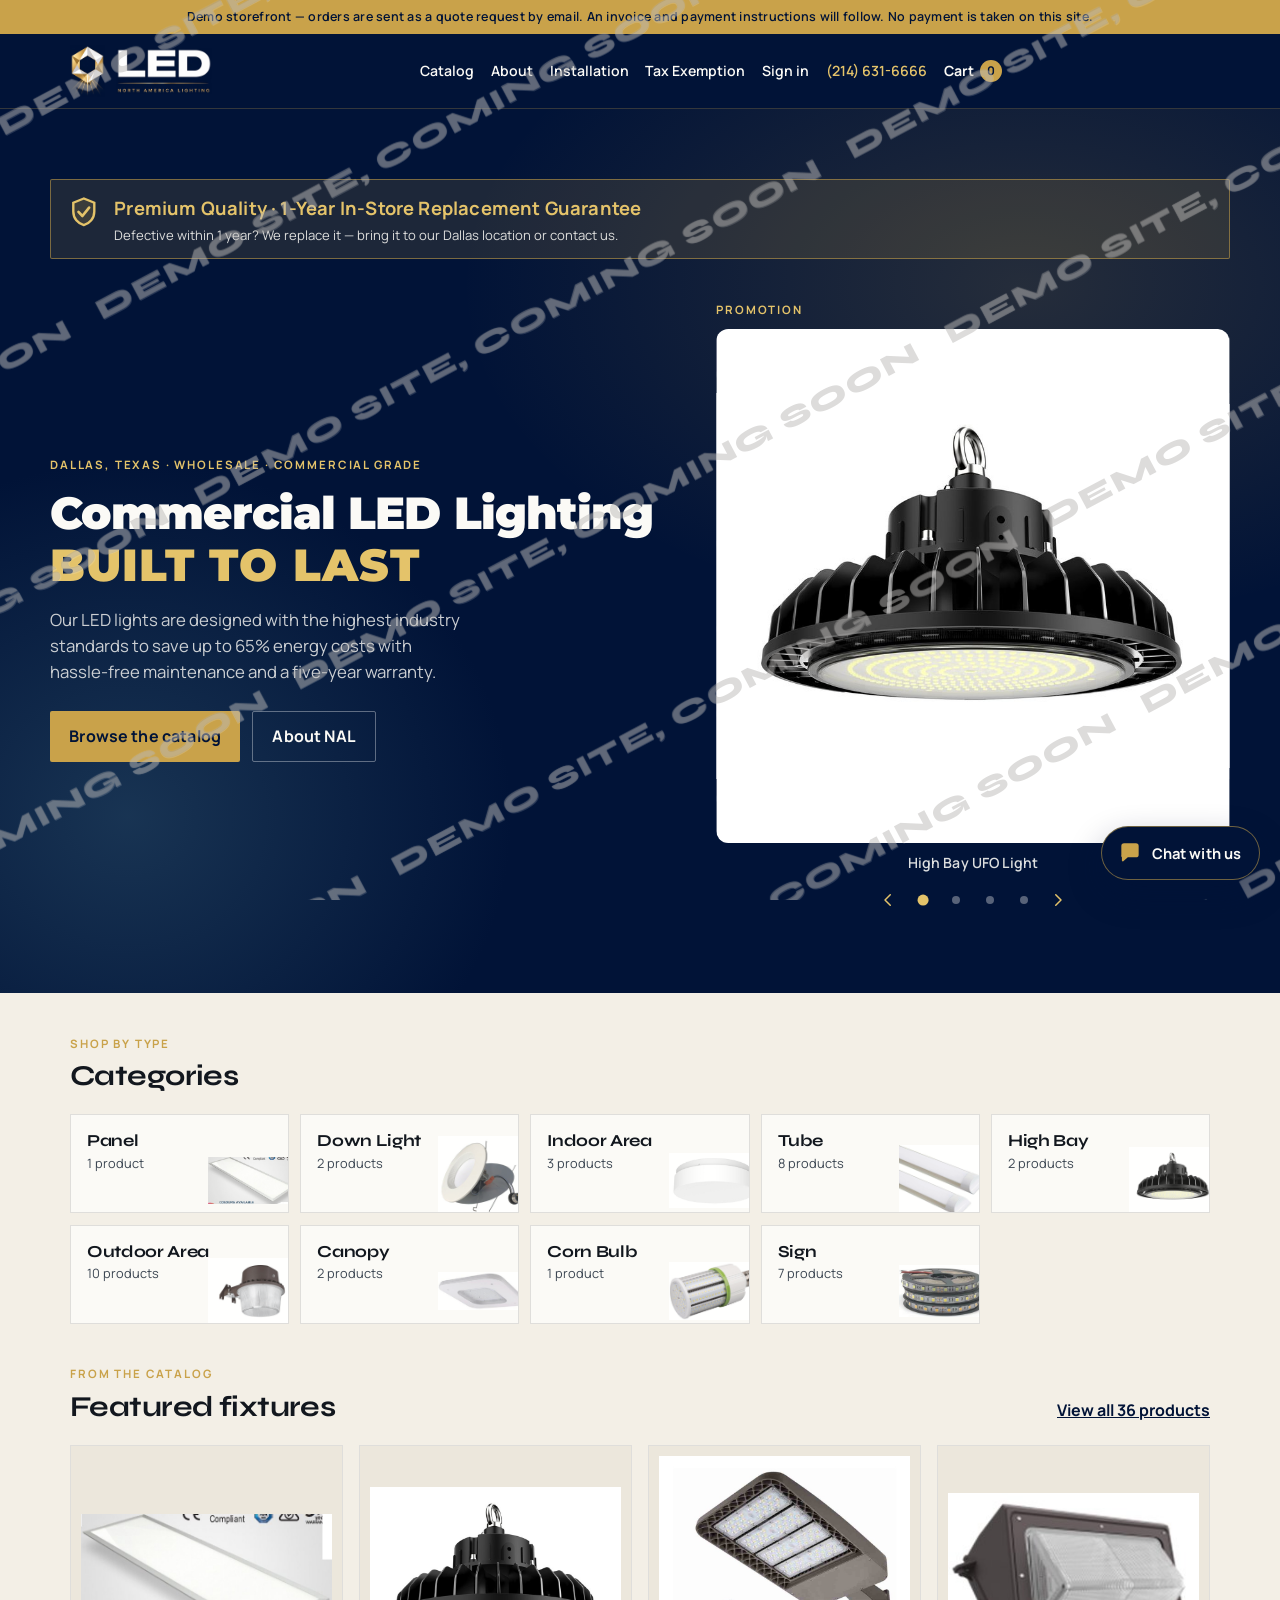
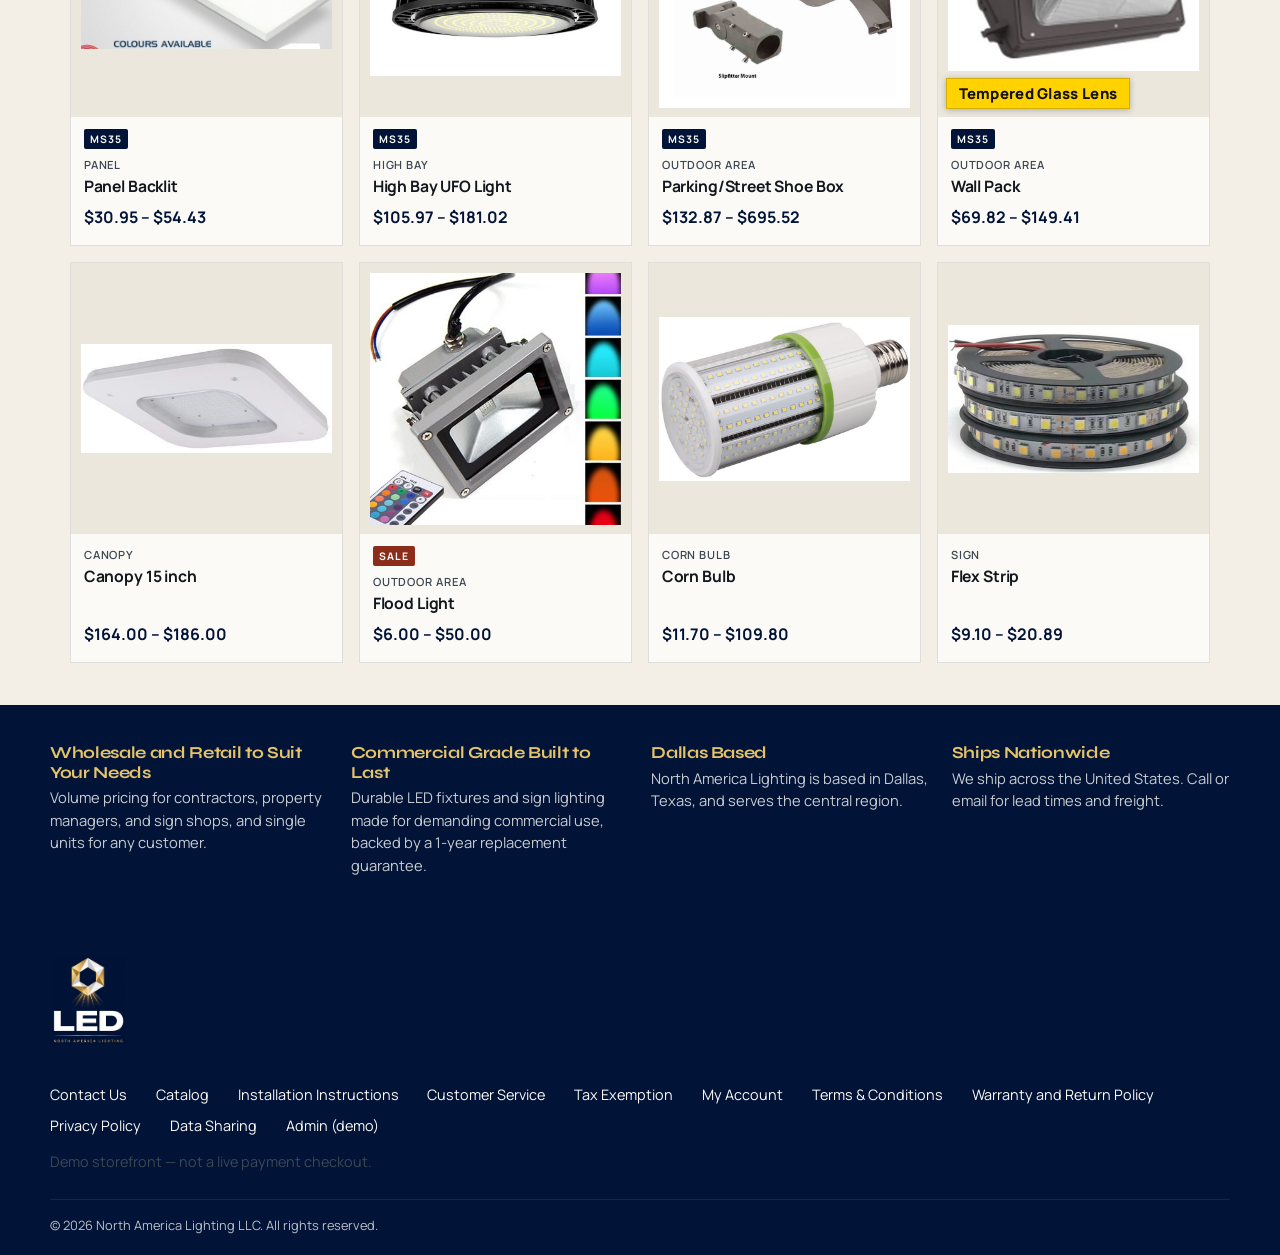
==== index.html @ 440a84c4 "Round 32: homepage copy, site title, four policy pages" ====
<!DOCTYPE html>
<html lang="en">
<head>
  <meta charset="utf-8">
  <meta name="viewport" content="width=device-width, initial-scale=1">
  <meta name="description" content="North America Lighting LLC — commercial LED lighting wholesaler in Dallas, TX. Serving the central United States, shipping nationwide.">
  <title>NAL-Commercial LED Wholesaler</title>
  <meta name="apple-mobile-web-app-title" content="NAL-Commercial LED Wholesaler">
  <link rel="preconnect" href="https://fonts.googleapis.com">
  <link rel="preconnect" href="https://fonts.gstatic.com" crossorigin>
  <link href="https://fonts.googleapis.com/css2?family=Manrope:wght@400;500;600;700&family=Syne:wght@500;600;700;800&family=Montserrat:wght@900&display=swap" rel="stylesheet">
  <link rel="stylesheet" href="styles.css">
  <link rel="stylesheet" href="chat.css">
  <link rel="icon" href="favicon.ico" sizes="any">
  <link rel="icon" type="image/png" sizes="32x32" href="brand/favicon-32.png">
  <link rel="apple-touch-icon" href="brand/apple-touch-icon.png">
</head>
<body>
  <div class="site-top">
  <div class="demo-bar">
    Demo storefront — orders are sent as a quote request by email. An invoice and payment instructions will follow. No payment is taken on this site.
  </div>

  <header class="site-header" id="site-header">
    <div class="header-inner">
      <a class="brand" href="#/" aria-label="North America Lighting home">
        <img class="brand-mark-img" src="brand/mark.png" alt="">
        <img class="brand-wordmark" src="brand/wordmark.png" alt="NA LED, North America Lighting">
      </a>

      <nav class="nav-desktop" aria-label="Primary">
        <a href="#/catalog">Catalog</a>
        <a href="#/about">About</a>
        <a href="#/installation">Installation</a>
        <a href="#/exemption">Tax Exemption</a>
        <a href="#/signin" data-auth-link>Sign in</a>
        <a href="tel:+12146316666" class="nav-phone">(214) 631-6666</a>
        <a class="cart-link" href="#/cart">
          Cart <span class="cart-count" data-cart-count>0</span>
        </a>
      </nav>

      <div class="nav-mobile-actions">
        <a class="cart-link" href="#/cart" aria-label="Cart">
          Cart <span class="cart-count" data-cart-count>0</span>
        </a>
        <div class="menu-wrap" id="menu-wrap">
          <button type="button" class="menu-toggle" id="menu-toggle" aria-expanded="false" aria-controls="mobile-menu" aria-label="Menu">
            <svg class="hamburger" viewBox="0 0 24 24" width="22" height="22" aria-hidden="true" focusable="false">
              <path d="M4 7h16M4 12h16M4 17h16" fill="none" stroke="currentColor" stroke-width="2" stroke-linecap="round"/>
            </svg>
          </button>
          <div class="mobile-menu" id="mobile-menu" hidden>
            <a href="#/catalog">Catalog</a>
            <a href="#/installation">Installation</a>
            <a href="#/exemption">Tax Exemption</a>
            <a href="#/about">About</a>
            <a href="#/signin" data-auth-link>Sign in</a>
          </div>
        </div>
      </div>
    </div>
  </header>
  </div>

  <main id="app">
    <div class="page-loading">Loading catalog…</div>
  </main>

  <footer class="site-footer">
    <div class="footer-inner">
      <div>
        <div class="footer-brand">
          <a href="#/">
            <img class="footer-logo" src="brand/logo.jpg" alt="NA LED — North America Lighting">
          </a>
        </div>
      </div>
      <div class="footer-site">
        <p class="footer-links-list">
          <a href="#/contact">Contact Us</a><br>
          <a href="#/catalog">Catalog</a><br>
          <a href="#/installation">Installation Instructions</a><br>
          <a href="#/support" data-support-link>Customer Service</a><br>
          <a href="#/exemption">Tax Exemption</a><br>
          <a href="#/account">My Account</a><br>
          <a href="#/terms">Terms &amp; Conditions</a><br>
          <a href="#/warranty-returns">Warranty and Return Policy</a><br>
          <a href="#/privacy">Privacy Policy</a><br>
          <a href="#/data-sharing">Data Sharing</a><br>
          <a href="#/admin">Admin (demo)</a><br>
          <span class="muted">Demo storefront — not a live payment checkout.</span>
        </p>
      </div>
    </div>
    <div class="footer-bottom">© 2026 North America Lighting LLC. All rights reserved.</div>
  </footer>

  <div class="demo-watermark" aria-hidden="true">
    <div class="demo-watermark-inner"></div>
  </div>

  <noscript>
    <p class="noscript">This catalog needs JavaScript to load products, the cart, and checkout.</p>
  </noscript>
  <script src="app.js" defer></script>
  <script src="chat.js" defer></script>
</body>
</html>
---- styles.css ----
:root {
  --ink: #12171e;
  --ink-soft: #3d4753;
  --paper: #f3efe6;
  --paper-2: #e7e0d2;
  --navy: #011337;
  --navy-2: #0a1e4a;
  --navy-3: #14305f;
  --gold: #c9a24a;
  --gold-2: #e4c36a;
  --white: #fbfaf6;
  --line: rgba(18, 23, 30, 0.12);
  --line-strong: rgba(18, 23, 30, 0.22);
  --sale: #8c2d1c;
  --clearance: #6b4a12;
  --ok: #1c5c40;
  --shadow: 0 18px 40px rgba(14, 28, 47, 0.12);
  --header-h: 4.35rem;
  --demo-h: 2.15rem;
  --font: "Manrope", "Segoe UI", sans-serif;
  --display: "Syne", "Manrope", sans-serif;
  --max: 1180px;
}

* { box-sizing: border-box; }
html { scroll-behavior: smooth; }
body {
  margin: 0;
  font-family: var(--font);
  color: var(--ink);
  background: var(--paper);
  line-height: 1.55;
  min-height: 100vh;
  display: flex;
  flex-direction: column;
}
img { max-width: 100%; height: auto; display: block; }
a { color: inherit; }
button, input, textarea, select { font: inherit; color: inherit; }
h1, h2, h3, h4 { font-family: var(--display); line-height: 1.15; margin: 0 0 0.5rem; letter-spacing: -0.02em; }
p { margin: 0 0 1rem; }

.site-top {
  position: sticky;
  top: 0;
  z-index: 50;
}
.demo-bar {
  background: var(--gold);
  color: var(--navy);
  text-align: center;
  font-size: 0.78rem;
  font-weight: 600;
  letter-spacing: 0.02em;
  padding: 0.45rem 1rem;
}

.site-header {
  background: var(--navy);
  color: var(--white);
  border-bottom: 1px solid rgba(201, 162, 74, 0.25);
}
.header-inner {
  max-width: var(--max);
  margin: 0 auto;
  padding: 0.7rem 1.25rem;
  display: flex;
  align-items: center;
  justify-content: space-between;
  gap: 1rem;
}
.brand {
  display: flex;
  align-items: center;
  gap: 0.7rem;
  text-decoration: none;
  min-width: 0;
}
.brand-mark-img {
  display: block;
  height: 44px;
  width: auto;
}
.brand-wordmark {
  display: block;
  height: 38px;
  width: auto;
}
.footer-logo {
  display: block;
  height: 92px;
  width: auto;
}
.nav-desktop { display: none; align-items: center; gap: 1.05rem; font-weight: 600; font-size: 0.88rem; }
.nav-desktop a { text-decoration: none; color: var(--white); }
.nav-desktop a:hover { color: var(--gold-2); }
.nav-phone { color: var(--gold-2) !important; }
.cart-link {
  display: inline-flex;
  align-items: center;
  gap: 0.4rem;
  text-decoration: none;
  font-weight: 700;
  color: var(--white);
}
.cart-count {
  background: var(--gold);
  color: var(--navy);
  border-radius: 999px;
  min-width: 1.35rem;
  height: 1.35rem;
  display: inline-flex;
  align-items: center;
  justify-content: center;
  font-size: 0.75rem;
  padding: 0 0.35rem;
}
.nav-mobile-actions { display: flex; align-items: center; gap: 0.9rem; }
.menu-wrap { position: relative; }
.menu-toggle {
  background: transparent;
  border: 1px solid rgba(255,255,255,0.25);
  color: var(--white);
  padding: 0.28rem 0.45rem;
  border-radius: 4px;
  cursor: pointer;
  display: inline-flex;
  align-items: center;
  justify-content: center;
  line-height: 0;
}
.menu-toggle[aria-expanded="true"] { border-color: var(--gold-2); color: var(--gold-2); }
.hamburger { display: block; }
.mobile-menu {
  display: none;
  position: absolute;
  top: calc(100% + 0.45rem);
  right: 0;
  min-width: 15.5rem;
  flex-direction: column;
  gap: 0;
  padding: 0.4rem 0;
  background: var(--navy-2);
  border: 1px solid rgba(201, 162, 74, 0.28);
  box-shadow: 0 16px 36px rgba(0, 0, 0, 0.35);
  z-index: 60;
}
.mobile-menu.is-open,
.mobile-menu:not([hidden]) { display: flex; }
.mobile-menu[hidden] { display: none !important; }
.mobile-menu a {
  color: var(--white);
  text-decoration: none;
  font-weight: 600;
  padding: 0.7rem 1.05rem;
}
.mobile-menu a:hover { color: var(--gold-2); background: rgba(255,255,255,0.05); }

#app { flex: 1; }
.page-loading, .page-error { padding: 4rem 1.25rem; text-align: center; color: var(--ink-soft); }

/* Hero */
.hero {
  background:
    radial-gradient(ellipse 80% 70% at 80% 20%, rgba(201, 162, 74, 0.18), transparent 55%),
    radial-gradient(ellipse 60% 80% at 10% 80%, rgba(30, 60, 90, 0.8), transparent 50%),
    var(--navy);
  color: var(--white);
  padding: 3.2rem 1.25rem 3.6rem;
}
.hero-inner {
  max-width: var(--max);
  margin: 0 auto;
  display: grid;
  gap: 2.4rem;
}
.hero-kicker {
  color: var(--gold-2);
  font-size: 0.72rem;
  font-weight: 700;
  letter-spacing: 0.16em;
  text-transform: uppercase;
  margin-bottom: 0.9rem;
}
.hero h1 {
  font-family: "Montserrat", var(--font);
  font-size: clamp(1.5rem, 6.5vw, 1.95rem);
  font-weight: 900;
  margin-bottom: 1rem;
}
.hero-emphasis {
  display: block;
  color: var(--gold-2);
  font-weight: 900;
  letter-spacing: 0.02em;
}
@media (min-width: 720px) {
  .hero h1 {
    font-size: clamp(1.5rem, 3.5vw, 2.9rem);
  }
}
.hero-lead {
  font-size: 1.05rem;
  color: rgba(251, 250, 246, 0.8);
  max-width: 42ch;
}
.hero-actions { display: flex; flex-wrap: wrap; gap: 0.75rem; margin-top: 1.6rem; }
.hero-meta { margin-top: 1.4rem; font-size: 0.92rem; color: rgba(251, 250, 246, 0.7); }
.hero-meta a { color: var(--gold-2); text-decoration: none; }

/* Homepage Promotion carousel — no visible frame, no dark header bar */
.promo-carousel {
  display: flex;
  flex-direction: column;
  gap: 0.65rem;
  min-width: 0;
}
.promo-kicker {
  color: var(--gold-2);
  font-size: 0.72rem;
  font-weight: 700;
  letter-spacing: 0.16em;
  text-transform: uppercase;
}
.promo-viewport {
  overflow: hidden;
  width: 100%;
  position: relative;
  touch-action: pan-y;
}
.promo-track {
  display: flex;
  width: 100%;
  transition: transform 0.5s cubic-bezier(0.22, 1, 0.36, 1);
  will-change: transform;
}
.promo-slide {
  flex: 0 0 100%;
  width: 100%;
  min-width: 0;
  text-decoration: none;
  color: inherit;
  display: flex;
  flex-direction: column;
  align-items: center;
  gap: 0.55rem;
  cursor: pointer;
}
.promo-slide:focus { outline: none; }
.promo-slide:focus-visible .promo-frame {
  box-shadow: 0 0 0 2px var(--gold-2);
}
.promo-frame {
  position: relative;
  width: 100%;
  aspect-ratio: 1;
  background: #fff;
  border: 0;
  border-radius: 12px;
  overflow: hidden;
  display: flex;
  align-items: center;
  justify-content: center;
}
.promo-frame img {
  width: 100%;
  height: 100%;
  object-fit: contain;
  background: #fff;
  display: block;
}
.promo-caption {
  margin: 0;
  font-size: 0.88rem;
  font-weight: 600;
  letter-spacing: 0.01em;
  color: rgba(251, 250, 246, 0.88);
  text-align: center;
}
.promo-controls {
  display: flex;
  align-items: center;
  justify-content: center;
  gap: 0.15rem;
}
.promo-dots {
  display: flex;
  align-items: center;
  justify-content: center;
  gap: 0.1rem;
}
.promo-dot,
.promo-nav {
  appearance: none;
  -webkit-appearance: none;
  border: 0;
  background: transparent;
  color: rgba(251, 250, 246, 0.7);
  padding: 0;
  margin: 0;
  cursor: pointer;
  display: inline-flex;
  align-items: center;
  justify-content: center;
}
.promo-dot {
  width: 2rem;
  height: 2rem;
  position: relative;
}
.promo-dot::after {
  content: "";
  position: absolute;
  top: 50%;
  left: 50%;
  width: 0.5rem;
  height: 0.5rem;
  border-radius: 50%;
  transform: translate(-50%, -50%);
  background: rgba(251, 250, 246, 0.35);
}
.promo-dot.is-active::after {
  background: var(--gold-2);
  width: 0.68rem;
  height: 0.68rem;
}
.promo-dot:focus,
.promo-nav:focus { outline: none; }
.promo-dot:focus-visible::after,
.promo-nav:focus-visible {
  box-shadow: 0 0 0 2px var(--gold-2);
  border-radius: 50%;
}
.promo-nav {
  width: 2rem;
  height: 2rem;
  color: var(--gold-2);
  border-radius: 50%;
}
.promo-nav:hover { color: var(--white); }
.promo-frame .lens-badge {
  left: 0.7rem;
  bottom: 0.7rem;
  font-size: 0.93rem;
  padding: 0.32rem 0.7rem 0.34rem;
}
@media (prefers-reduced-motion: reduce) {
  .promo-track { transition: none; }
}
.lens-badge {
  position: absolute;
  left: 0.5rem;
  bottom: 0.5rem;
  z-index: 2;
  max-width: calc(100% - 0.8rem);
  padding: 0.34rem 0.72rem 0.36rem;
  background: #ffd200;
  color: #111;
  border: 1px solid rgba(17, 17, 17, 0.18);
  font-family: var(--font);
  font-size: 0.93rem;
  font-weight: 800;
  letter-spacing: 0.02em;
  line-height: 1.2;
  white-space: nowrap;
  pointer-events: none;
  box-shadow: 0 1px 6px rgba(1, 19, 55, 0.28);
}
.product-card .thumb { position: relative; }
.gallery { position: relative; }
.product-features {
  margin: 1.25rem 0 0;
  padding-top: 1.1rem;
  border-top: 1px solid var(--line);
}
.product-features h2 {
  font-family: var(--font);
  font-size: 0.75rem;
  font-weight: 700;
  letter-spacing: 0.1em;
  text-transform: uppercase;
  color: var(--navy);
  margin: 0 0 0.55rem;
}
.product-features ul {
  margin: 0;
  padding: 0 0 0 1.1rem;
}
.product-features li {
  color: var(--ink-soft);
  font-size: 0.92rem;
  line-height: 1.5;
  margin: 0 0 0.45rem;
}
.product-features li:last-child { margin-bottom: 0; }
@media (max-width: 420px) {
  .lens-badge,
  .promo-frame .lens-badge {
    font-size: 0.74rem;
    letter-spacing: 0.01em;
    left: 0.28rem;
    bottom: 0.28rem;
    padding: 0.22rem 0.42rem 0.24rem;
  }
}

.btn {
  display: inline-flex;
  align-items: center;
  justify-content: center;
  gap: 0.4rem;
  border: none;
  cursor: pointer;
  text-decoration: none;
  font-weight: 700;
  padding: 0.75rem 1.2rem;
  border-radius: 2px;
  letter-spacing: 0.01em;
}
.btn-gold { background: var(--gold); color: var(--navy); }
.btn-gold:hover { background: var(--gold-2); }
.btn-ghost {
  background: transparent;
  color: var(--white);
  border: 1px solid rgba(255,255,255,0.35);
}
.btn-ghost:hover { border-color: var(--gold-2); color: var(--gold-2); }
.btn-navy { background: var(--navy); color: var(--white); }
.btn-navy:hover { background: var(--navy-2); }
.btn-outline {
  background: transparent;
  border: 1px solid var(--line-strong);
  color: var(--ink);
}
.btn-outline:hover { border-color: var(--navy); }
.btn-block { width: 100%; }
.btn:disabled { opacity: 0.5; cursor: not-allowed; }

.wrap { max-width: var(--max); margin: 0 auto; padding: 2.6rem 1.25rem; }
.section-kicker {
  color: var(--gold);
  font-size: 0.72rem;
  font-weight: 700;
  letter-spacing: 0.16em;
  text-transform: uppercase;
  margin-bottom: 0.4rem;
}
.section-head { display: flex; justify-content: space-between; align-items: end; gap: 1rem; margin-bottom: 1.4rem; flex-wrap: wrap; }
.section-head h2 { font-size: 1.8rem; margin: 0; }
.section-head a { font-weight: 700; color: var(--navy); }

/* Categories */
.cat-grid {
  display: grid;
  grid-template-columns: repeat(2, 1fr);
  gap: 0.7rem;
}
.cat-card {
  display: block;
  text-decoration: none;
  background: var(--white);
  border: 1px solid var(--line);
  padding: 1rem 1rem 1.05rem;
  min-height: 6.2rem;
  position: relative;
  overflow: hidden;
  transition: transform 0.15s ease, border-color 0.15s ease;
}
.cat-card:hover { transform: translateY(-2px); border-color: var(--gold); }
.cat-card h3 { font-size: 1.05rem; margin: 0 0 0.2rem; }
.cat-card .count { font-size: 0.8rem; color: var(--ink-soft); }
.cat-card img {
  position: absolute;
  right: -8px;
  bottom: -12px;
  width: 88px;
  height: 88px;
  object-fit: contain;
  opacity: 0.9;
  pointer-events: none;
}

/* Product grid */
.product-grid {
  display: grid;
  grid-template-columns: repeat(2, 1fr);
  gap: 0.8rem;
}
.product-card {
  display: flex;
  flex-direction: column;
  text-decoration: none;
  background: var(--white);
  border: 1px solid var(--line);
  transition: border-color 0.15s ease, transform 0.15s ease;
}
.product-card:hover { border-color: var(--gold); transform: translateY(-2px); }
.product-card .thumb {
  aspect-ratio: 1;
  background: #ece7dc;
  display: flex;
  align-items: center;
  justify-content: center;
  overflow: hidden;
}
.product-card .thumb img { width: 100%; height: 100%; object-fit: contain; padding: 0.6rem; }
.product-card .body { padding: 0.75rem 0.8rem 0.95rem; display: flex; flex-direction: column; gap: 0.2rem; flex: 1; }
.product-card .cat { font-size: 0.7rem; letter-spacing: 0.08em; text-transform: uppercase; color: var(--ink-soft); font-weight: 600; }
.product-card h3 { font-size: 0.98rem; margin: 0; font-family: var(--font); font-weight: 700; letter-spacing: -0.01em; }
.product-card .price { margin-top: auto; padding-top: 0.45rem; font-weight: 700; color: var(--navy); }
.product-card .price.quote { color: var(--sale); font-size: 0.88rem; }

.badge-row { display: flex; flex-wrap: wrap; gap: 0.3rem; margin-bottom: 0.25rem; }
.badge {
  font-size: 0.65rem;
  font-weight: 700;
  letter-spacing: 0.08em;
  text-transform: uppercase;
  padding: 0.12rem 0.4rem;
  border-radius: 2px;
  background: var(--paper-2);
  color: var(--ink);
}
.badge.sale { background: var(--sale); color: #fff; }
.badge.clearance { background: var(--clearance); color: #fff; }
.badge.display { background: var(--navy); color: var(--gold-2); }
.badge.ms35 { background: var(--navy); color: var(--white); }

.placeholder-art {
  width: 58%;
  height: 58%;
  color: #b7ad9a;
}

/* Catalog toolbar */
.toolbar {
  display: flex;
  flex-direction: column;
  gap: 0.8rem;
  margin-bottom: 1.4rem;
}
.search {
  display: flex;
  background: var(--white);
  border: 1px solid var(--line-strong);
  border-radius: 2px;
  overflow: hidden;
}
.search input {
  flex: 1;
  border: 0;
  padding: 0.7rem 0.85rem;
  background: transparent;
  outline: none;
}
.search button { border: 0; background: var(--navy); color: #fff; padding: 0 1rem; cursor: pointer; font-weight: 700; }
.cat-pills { display: flex; flex-wrap: wrap; gap: 0.4rem; }
.pill {
  text-decoration: none;
  border: 1px solid var(--line);
  background: var(--white);
  padding: 0.28rem 0.7rem;
  font-size: 0.82rem;
  font-weight: 600;
  border-radius: 999px;
}
.pill.active, .pill:hover { background: var(--navy); color: var(--white); border-color: var(--navy); }
.result-meta { color: var(--ink-soft); font-size: 0.9rem; margin-bottom: 1rem; }
.empty { padding: 3rem 1rem; text-align: center; background: var(--white); border: 1px dashed var(--line-strong); }

/* Product page */
.product-page { display: grid; gap: 1.6rem; }
.crumbs { font-size: 0.85rem; color: var(--ink-soft); margin-bottom: 0.4rem; }
.crumbs a { color: var(--navy); text-decoration: none; }
.gallery {
  background: var(--white);
  border: 1px solid var(--line);
  aspect-ratio: 1;
  display: flex;
  align-items: center;
  justify-content: center;
  overflow: hidden;
}
.gallery img { width: 100%; height: 100%; object-fit: contain; padding: 1rem; }
.product-info h1 { font-size: clamp(1.6rem, 3vw, 2.2rem); }
.product-desc { color: var(--ink-soft); white-space: pre-line; }
.price-lg { font-size: 1.6rem; font-weight: 800; font-family: var(--font); margin: 0.6rem 0 0.2rem; letter-spacing: -0.02em; }
.price-lg.quote { font-size: 1.2rem; color: var(--sale); }
.sku { font-size: 0.85rem; color: var(--ink-soft); margin-bottom: 1rem; }
.option-group { margin: 0 0 0.85rem; }
.option-group label.opt-label { display: block; font-size: 0.75rem; font-weight: 700; letter-spacing: 0.08em; text-transform: uppercase; margin-bottom: 0.4rem; }
.opt-values { display: flex; flex-wrap: wrap; gap: 0.4rem; }
.opt-values button {
  border: 1px solid var(--line-strong);
  background: var(--white);
  padding: 0.4rem 0.7rem;
  cursor: pointer;
  border-radius: 2px;
  font-weight: 600;
  font-size: 0.88rem;
}
.opt-values button.active { background: var(--navy); color: #fff; border-color: var(--navy); }
.opt-values button.unavailable { opacity: 0.35; text-decoration: line-through; }
.qty-row { display: flex; gap: 0.7rem; align-items: center; margin: 1rem 0; }
.qty-row input {
  width: 4.4rem;
  padding: 0.65rem 0.4rem;
  text-align: center;
  border: 1px solid var(--line-strong);
  background: var(--white);
  border-radius: 2px;
}
.unavailable-note { color: var(--sale); font-weight: 600; margin: 0.4rem 0 0.8rem; }

/* Cart / checkout */
.cart-list { display: flex; flex-direction: column; gap: 0.7rem; }
.cart-row {
  display: grid;
  grid-template-columns: 72px 1fr auto;
  gap: 0.8rem;
  background: var(--white);
  border: 1px solid var(--line);
  padding: 0.7rem;
  align-items: center;
}
.cart-row img, .cart-row .ph {
  width: 72px;
  height: 72px;
  object-fit: contain;
  background: #ece7dc;
}
.cart-row h3 { font-size: 0.95rem; font-family: var(--font); margin: 0 0 0.15rem; }
.cart-row .var, .cart-row .line-sku { font-size: 0.8rem; color: var(--ink-soft); }
.cart-row .line-price { font-weight: 700; text-align: right; }
.line-actions { display: flex; gap: 0.4rem; align-items: center; margin-top: 0.4rem; }
.line-actions input { width: 3.4rem; text-align: center; border: 1px solid var(--line); padding: 0.25rem; background: #fff; }
.line-actions button { border: 0; background: transparent; color: var(--sale); cursor: pointer; font-weight: 600; font-size: 0.8rem; }
.summary {
  background: var(--white);
  border: 1px solid var(--line);
  padding: 1.1rem 1.2rem;
  margin-top: 1rem;
}
.summary-row { display: flex; justify-content: space-between; font-weight: 700; font-size: 1.05rem; }

.checkout-grid { display: grid; gap: 1.4rem; }
.form { background: var(--white); border: 1px solid var(--line); padding: 1.2rem; display: grid; gap: 0.75rem; }
.form label { display: grid; gap: 0.28rem; font-weight: 600; font-size: 0.88rem; }
.form input, .form textarea, .form select {
  border: 1px solid var(--line-strong);
  padding: 0.65rem 0.7rem;
  background: var(--paper);
  border-radius: 2px;
}
.form textarea { min-height: 6rem; resize: vertical; }
.form .hint { font-weight: 400; color: var(--ink-soft); font-size: 0.8rem; }
.form-note { font-size: 0.88rem; color: var(--ink-soft); }

.confirm {
  background: var(--white);
  border: 1px solid var(--line);
  padding: 1.6rem;
}
.confirm .order-no { font-family: var(--display); font-size: 1.6rem; color: var(--navy); margin: 0.3rem 0 1rem; }
.confirm pre, .order-block {
  background: var(--paper);
  padding: 1rem;
  overflow: auto;
  font-size: 0.85rem;
  white-space: pre-wrap;
  border: 1px solid var(--line);
}

.order-card {
  background: var(--white);
  border: 1px solid var(--line);
  padding: 1rem 1.1rem;
  margin-bottom: 0.7rem;
}
.order-card h3 { font-family: var(--font); font-size: 1rem; margin: 0 0 0.2rem; }
.muted { color: var(--ink-soft); }

/* About / facts */
.facts {
  display: grid;
  grid-template-columns: 1fr;
  gap: 0.7rem;
  background: var(--navy);
  color: var(--white);
  padding: 2.4rem 1.25rem;
}
.facts-inner { max-width: var(--max); margin: 0 auto; display: grid; gap: 1rem; }
.fact h3 { font-size: 1.05rem; color: var(--gold-2); margin-bottom: 0.25rem; }
.fact p { margin: 0; color: rgba(251,250,246,0.8); font-size: 0.92rem; }

.about-page { max-width: 46rem; }
.about-page h1 { margin-bottom: 1rem; }

.site-footer {
  background: #011337;
  color: rgba(251,250,246,0.75);
  margin-top: auto;
  padding: 2.4rem 1.25rem 1.2rem;
  font-size: 0.9rem;
}
.footer-inner {
  max-width: var(--max);
  margin: 0 auto;
  display: grid;
  gap: 1.4rem;
}
.footer-brand { margin-bottom: 0.6rem; }
.footer-brand a { display: inline-block; }
.footer-label { color: var(--gold-2); font-size: 0.72rem; letter-spacing: 0.12em; text-transform: uppercase; font-weight: 700; margin-bottom: 0.4rem; }
.site-footer a { color: var(--white); text-decoration: none; }
.site-footer a:hover { color: var(--gold-2); }
.site-footer a.footer-contact-link {
  display: inline-block;
  color: var(--gold-2);
  text-decoration: underline;
  text-underline-offset: 0.22em;
  text-decoration-thickness: 1px;
  margin-bottom: 0;
}
.site-footer a.footer-contact-link:hover,
.site-footer a.footer-contact-link:focus-visible {
  color: var(--white);
}
.footer-bottom { max-width: var(--max); margin: 1.6rem auto 0; padding-top: 1rem; border-top: 1px solid rgba(255,255,255,0.08); font-size: 0.8rem; }

.noscript { padding: 1rem; background: #fff3c4; text-align: center; }

@media (min-width: 720px) {
  .nav-desktop { display: flex; }
  .brand-mark-img { height: 52px; }
  .brand-wordmark { height: 46px; }
  .nav-mobile-actions .cart-link, .menu-toggle, .mobile-menu, .menu-wrap { display: none !important; }
  .hero-inner { grid-template-columns: 1.1fr 0.9fr; align-items: center; }
  .cat-grid { grid-template-columns: repeat(5, 1fr); }
  .product-grid { grid-template-columns: repeat(3, 1fr); gap: 1rem; }
  .product-page { grid-template-columns: 1fr 1fr; align-items: start; }
  .checkout-grid { grid-template-columns: 1.15fr 0.85fr; align-items: start; }
  .facts-inner { grid-template-columns: repeat(4, 1fr); gap: 1.4rem; }
  .footer-inner { grid-template-columns: 1.4fr 1fr 1fr; }
  .footer-site { grid-column: 1 / -1; }
  .footer-links-list { display: flex; flex-wrap: wrap; align-items: center; gap: 0.5rem 1.8rem; margin: 0; }
  .footer-links-list br { display: none; }
  .footer-links-list .muted { flex-basis: 100%; margin-top: 0.4rem; }
  .toolbar { flex-direction: row; align-items: center; justify-content: space-between; }
  .search { min-width: 280px; }
}

@media (min-width: 1020px) {
  .product-grid { grid-template-columns: repeat(4, 1fr); }
  .hero { padding: 4.4rem 1.25rem 4.8rem; }
}

/* Demo watermark — fixed, non-interactive, all pages */
.demo-watermark {
  position: fixed;
  inset: 0;
  z-index: 9999;
  pointer-events: none;
  overflow: hidden;
  user-select: none;
}
.demo-watermark-inner {
  position: absolute;
  top: -40%;
  left: -40%;
  width: 180%;
  height: 180%;
  display: grid;
  grid-template-columns: repeat(6, 1fr);
  gap: 3.5rem 2rem;
  transform: rotate(-28deg);
  color: rgba(28, 22, 12, 0.15);
  text-shadow: 0 0 1px rgba(255, 255, 255, 0.35), 0 1px 0 rgba(255, 255, 255, 0.12);
  font-family: var(--display);
  font-weight: 800;
  font-size: clamp(1.15rem, 3.6vw, 1.85rem);
  letter-spacing: 0.06em;
  text-transform: uppercase;
  line-height: 1;
  white-space: nowrap;
}
.demo-watermark-inner span { display: block; text-align: center; }

/* Shipping calculator */
.shipping-box {
  margin-top: 1.1rem;
  padding-top: 1.1rem;
  border-top: 1px solid var(--line);
}
.shipping-box h2 { font-size: 1.15rem; margin: 0 0 0.7rem; }
.ship-option {
  display: flex;
  gap: 0.65rem;
  align-items: flex-start;
  background: var(--paper);
  border: 1px solid var(--line);
  padding: 0.75rem 0.8rem;
  margin-bottom: 0.5rem;
  cursor: pointer;
  border-radius: 2px;
}
.ship-option:has(input:checked) {
  border-color: var(--navy);
  background: #fff;
  box-shadow: inset 3px 0 0 var(--gold);
}
.ship-option input { margin-top: 0.25rem; accent-color: var(--navy); }
.ship-option .opt-title { font-weight: 700; display: block; }
.ship-option .hint, .ship-option .muted { font-weight: 400; font-size: 0.82rem; color: var(--ink-soft); display: block; margin-top: 0.15rem; }
.ship-calc { display: none; flex-wrap: wrap; gap: 0.5rem; align-items: end; margin: 0.6rem 0 0.35rem; }
.ship-calc:not([hidden]) { display: flex; }
.ship-calc[hidden] { display: none !important; }
.ship-calc label { flex: 1; min-width: 8rem; display: grid; gap: 0.25rem; font-weight: 600; font-size: 0.85rem; }
.ship-calc input {
  border: 1px solid var(--line-strong);
  padding: 0.6rem 0.7rem;
  background: var(--paper);
  border-radius: 2px;
  width: 100%;
}
.ship-result { font-size: 0.92rem; margin: 0.45rem 0 0.2rem; }
.ship-result strong { display: block; font-size: 1.05rem; margin-top: 0.15rem; }
.ship-result.error { color: var(--sale); }
.summary-row.subtle { font-weight: 600; font-size: 0.95rem; color: var(--ink-soft); margin-top: 0.35rem; }
.summary-row.total { margin-top: 0.5rem; padding-top: 0.5rem; border-top: 1px solid var(--line); font-size: 1.1rem; }
.btn-pay { margin-top: 0.55rem; background: #006aff; color: #fff; }
.btn-pay:hover { background: #0054cc; }
.checkout-error { color: var(--sale); font-weight: 600; font-size: 0.9rem; margin: 0.4rem 0 0; }


/* Guarantee banner on the homepage hero */
.guarantee-banner {
  display: flex;
  gap: 0.85rem;
  align-items: flex-start;
  grid-column: 1 / -1;
  max-width: none;
  margin: 0 0 0.25rem;
  padding: 0.85rem 1rem;
  background: rgba(201, 162, 74, 0.14);
  border: 1px solid rgba(201, 162, 74, 0.55);
  color: var(--white);
  border-radius: 2px;
}
.guarantee-banner .shield {
  flex: 0 0 auto;
  width: 2.1rem;
  height: 2.1rem;
  color: var(--gold-2);
  margin-top: 0.05rem;
}
.guarantee-banner strong {
  display: block;
  font-family: var(--font);
  font-size: clamp(0.95rem, 2.6vw, 1.15rem);
  font-weight: 700;
  letter-spacing: 0.01em;
  color: var(--gold-2);
  margin-bottom: 0.2rem;
}
.guarantee-banner p {
  margin: 0;
  font-size: 0.82rem;
  line-height: 1.4;
  color: rgba(251, 250, 246, 0.86);
}

/* Warranty speech-bubble badge */
.warranty-badge {
  position: relative;
  display: inline-block;
  background: #c41e3a;
  color: #fff;
  font-size: 0.68rem;
  font-weight: 800;
  letter-spacing: 0.02em;
  line-height: 1.15;
  padding: 0.32rem 0.5rem 0.36rem;
  border-radius: 6px 6px 6px 0;
  box-shadow: 0 2px 0 #8b1026, 0 4px 10px rgba(0,0,0,0.18);
  max-width: 7.6rem;
  text-align: center;
  z-index: 2;
}
.warranty-badge::after {
  content: "";
  position: absolute;
  left: 0;
  bottom: -7px;
  width: 0;
  height: 0;
  border-style: solid;
  border-width: 0 0 8px 8px;
  border-color: transparent transparent transparent #8b1026;
}
.product-card { position: relative; }
.product-card .warranty-badge {
  position: absolute;
  top: 0.45rem;
  right: 0.45rem;
  max-width: 5.8rem;
  font-size: 0.58rem;
  padding: 0.26rem 0.4rem 0.3rem;
}
.product-info .warranty-badge { margin: 0 0 0.65rem; max-width: 9rem; font-size: 0.78rem; }

/* Auth / tax / forms */
.account-bar { font-size: 0.88rem; }
.email-preview {
  background: #fff;
  border: 1px dashed var(--line-strong);
  padding: 1rem 1.1rem;
  margin: 1rem 0;
  font-size: 0.9rem;
}
.email-preview h3 { font-size: 1rem; margin: 0 0 0.4rem; }
.email-preview .mail-meta { color: var(--ink-soft); font-size: 0.82rem; margin-bottom: 0.7rem; }
.file-name { font-size: 0.85rem; color: var(--ink-soft); }
.tax-exempt { color: var(--ok); }
.summary-row.tax { font-weight: 600; font-size: 0.98rem; }
.resale-link { font-weight: 700; font-size: 0.88rem; display: inline-block; margin-top: 0.45rem; }
.register-box {
  border: 1px solid var(--line);
  background: var(--paper);
  padding: 0.85rem 0.9rem;
  margin-top: 0.2rem;
}
.register-box label.chk { display: flex; gap: 0.5rem; align-items: flex-start; font-weight: 600; }
.app-card {
  background: var(--white);
  border: 1px solid var(--line);
  padding: 1rem 1.1rem;
  margin-bottom: 0.8rem;
}
.status-pill {
  display: inline-block;
  font-size: 0.7rem;
  font-weight: 800;
  letter-spacing: 0.06em;
  text-transform: uppercase;
  padding: 0.15rem 0.4rem;
  border-radius: 2px;
  background: var(--paper-2);
}
.status-pill.pending { background: #f3e0b8; color: #6b4a12; }
.status-pill.approved { background: #d7efe3; color: var(--ok); }

.form label.chk, .register-box label.chk {
  display: flex;
  gap: 0.5rem;
  align-items: flex-start;
  font-weight: 600;
}
.form [hidden], label[hidden], [data-reg-pass][hidden] { display: none !important; }
.register-box .hint, label.chk .hint { display: block; font-weight: 500; color: var(--ink-soft); font-size: 0.85rem; margin-top: 0.15rem; }
.form input[type="file"] { padding: 0.45rem 0; }
.demo-callout { background: #fff6d8; border: 1px solid #e6c56a; padding: 0.7rem 0.85rem; font-size: 0.88rem; margin: 0 0 1rem; }

.email-preview pre { white-space: pre-wrap; word-break: break-word; font-size: 0.85rem; margin: 0; }

/* Out of stock (Square inventory) */
.product-card.out-of-stock .thumb { opacity: 0.72; }
.stock-flag {
  margin-top: 0.35rem;
  font-size: 0.75rem;
  font-weight: 700;
  letter-spacing: 0.04em;
  text-transform: uppercase;
  color: #8b1026;
}
.product-info .stock-flag { font-size: 0.88rem; margin: 0.45rem 0 0.15rem; }
.cart-row.out-of-stock { opacity: 0.92; }
.cart-row .stock-flag { margin-top: 0.25rem; }
.product-info form[data-add-form] button[disabled],
.btn[aria-disabled="true"] {
  opacity: 0.55;
  pointer-events: none;
  cursor: not-allowed;
}

/* Grid thumbnails: no warranty badge (shown on product detail page only) */
.product-card .warranty-badge { display: none !important; }


/* Installation instructions */
.install-page { max-width: 48rem; }
.install-page h1 {
  margin-bottom: 0.55rem;
  font-size: clamp(1.8rem, 3.5vw, 2.4rem);
}
.install-lead {
  font-size: 1.05rem;
  color: var(--ink-soft);
  margin-bottom: 1.15rem;
}
.install-safety {
  background: #fff6d8;
  border: 1px solid #e6c56a;
  border-left: 4px solid var(--gold);
  padding: 0.95rem 1.05rem;
  margin: 0 0 1.8rem;
  font-size: 0.95rem;
}
.install-safety strong { color: var(--navy); }
.install-page h2 {
  font-size: 1.35rem;
  margin: 2.1rem 0 0.7rem;
}
.install-page h2[id] {
  scroll-margin-top: calc(var(--header-h) + var(--demo-h) + 0.85rem);
}
.install-jump {
  display: flex;
  flex-wrap: wrap;
  gap: 0.45rem;
  margin: 0 0 1.35rem;
}
.install-jump a {
  text-decoration: none;
  border: 1px solid var(--line);
  background: var(--white);
  padding: 0.32rem 0.75rem;
  font-size: 0.85rem;
  font-weight: 600;
  border-radius: 999px;
  color: var(--navy);
}
.install-jump a:hover {
  background: var(--navy);
  color: var(--white);
  border-color: var(--navy);
}
.install-steps {
  margin: 0 0 1.1rem;
  padding: 0 0 0 1.25rem;
}
.install-steps li {
  margin: 0 0 0.7rem;
  padding-left: 0.2rem;
}
.install-steps li:last-child { margin-bottom: 0; }
.install-bullets {
  margin: 0 0 1rem;
  padding: 0 0 0 1.25rem;
}
.install-bullets li { margin: 0 0 0.55rem; }
.install-diagram {
  background: var(--white);
  border: 1px solid var(--line);
  padding: 0.7rem 0.55rem 0.85rem;
  margin: 1.2rem 0 0.2rem;
}
.install-diagram svg,
.install-diagram-svg { width: 100%; height: auto; display: block; }
.install-diagram figcaption {
  margin: 0.7rem 0.4rem 0;
  font-size: 0.9rem;
  color: var(--ink-soft);
}
.install-diagram p {
  margin: 0.45rem 0.4rem 0;
  font-size: 0.9rem;
  color: var(--ink-soft);
}
.install-video {
  margin: 1rem 0 0.45rem;
  background: #000;
  border: 1px solid var(--line);
}
.install-video-frame {
  position: relative;
  width: 100%;
  aspect-ratio: 16 / 9;
  overflow: hidden;
  background: #111;
}
.install-video-frame iframe {
  position: absolute;
  inset: 0;
  width: 100%;
  height: 100%;
  border: 0;
}
.install-credit {
  font-size: 0.85rem;
  color: var(--ink-soft);
  margin: 0 0 0.4rem;
}
.install-credit a {
  color: var(--navy);
  font-weight: 600;
  text-decoration: underline;
  text-underline-offset: 0.15em;
}
.install-credit a:hover { color: var(--navy-2); }
.install-actions {
  display: flex;
  flex-wrap: wrap;
  gap: 0.7rem;
  margin-top: 1.7rem;
}
.install-product-cta {
  margin-top: 1.25rem;
  padding: 0.95rem 1.05rem;
  background: var(--white);
  border: 1px solid var(--line);
  border-left: 4px solid var(--gold);
}
.install-product-cta a {
  font-weight: 700;
  color: var(--navy);
  text-decoration: none;
}
.install-product-cta a:hover { color: var(--navy-2); text-decoration: underline; }
.install-product-cta p {
  margin: 0.3rem 0 0;
  font-size: 0.9rem;
  color: var(--ink-soft);
}

/* Customer service (complaint / warranty) */
.support-page { max-width: 40rem; }
.support-intro { color: var(--ink-soft); }
.support-tabs {
  display: flex;
  gap: 0.4rem;
  margin: 1.1rem 0 1.15rem;
  flex-wrap: wrap;
}
.support-tabs button {
  border: 1px solid var(--line-strong);
  background: var(--white);
  color: var(--navy);
  padding: 0.55rem 0.95rem;
  font-weight: 700;
  cursor: pointer;
  border-radius: 2px;
}
.support-tabs button[aria-selected="true"],
.support-tabs button.active {
  background: var(--navy);
  color: var(--white);
  border-color: var(--navy);
}
.support-tabs button:hover { border-color: var(--navy); }
.support-form { max-width: 36rem; }
.support-success {
  background: var(--white);
  border: 1px solid var(--line);
  border-left: 4px solid var(--ok);
  padding: 1rem 1.1rem;
  margin: 0 0 1rem;
}
.support-file-name { font-size: 0.85rem; color: var(--ink-soft); margin: 0; }
.hp-field {
  position: absolute;
  left: -10000px;
  width: 1px;
  height: 1px;
  overflow: hidden;
}

/* Contact Us page */
.contact-page { max-width: 40rem; }
.contact-intro { color: var(--ink-soft); margin-bottom: 1.25rem; }
.contact-cards {
  display: grid;
  gap: 0.75rem;
  margin: 0 0 1.4rem;
}
.contact-card {
  display: block;
  background: var(--white);
  border: 1px solid var(--line);
  border-left: 4px solid var(--gold);
  padding: 1rem 1.1rem;
  text-decoration: none;
  color: inherit;
  border-radius: 2px;
}
.contact-card:hover,
.contact-card:focus-visible {
  border-color: var(--navy);
  border-left-color: var(--gold);
}
.contact-card-label {
  font-size: 0.72rem;
  font-weight: 700;
  letter-spacing: 0.12em;
  text-transform: uppercase;
  color: var(--ink-soft);
  margin-bottom: 0.3rem;
}
.contact-card-value {
  font-weight: 700;
  font-size: 1.15rem;
  color: var(--navy);
  word-break: break-word;
}
.contact-note a { color: var(--navy); }
.contact-location { margin: 0 0 1.4rem; }
.contact-location h2 { margin-bottom: 0.45rem; }
.contact-address { margin: 0 0 0.8rem; }
.contact-map {
  aspect-ratio: 16 / 9;
  background: var(--white);
  border: 1px solid var(--line);
  overflow: hidden;
}
.contact-map iframe {
  width: 100%;
  height: 100%;
  border: 0;
  display: block;
}

/* Policy pages (Terms, Warranty & Returns, Privacy, Data Sharing) */
.policy-page { max-width: 48rem; }
.policy-page h1 { margin-bottom: 0.35rem; font-size: clamp(1.8rem, 3.5vw, 2.4rem); }
.policy-updated { color: var(--ink-soft); font-size: 0.9rem; margin-bottom: 1.4rem; }
.policy-page h2 { font-size: 1.3rem; margin: 2rem 0 0.6rem; }
.policy-page h3 { font-size: 1.05rem; margin: 1.4rem 0 0.45rem; color: var(--navy); }
.policy-page p, .policy-page li { line-height: 1.6; }
.policy-page ul, .policy-page ol { padding-left: 1.3rem; margin: 0 0 1rem; }
.policy-page li { margin-bottom: 0.35rem; }
.policy-caps { font-size: 0.9rem; }
.policy-also { margin-top: 2rem; padding-top: 1rem; border-top: 1px solid var(--line); }
.policy-table-wrap { overflow-x: auto; margin: 0 0 1rem; }
.policy-table { width: 100%; border-collapse: collapse; font-size: 0.9rem; }
.policy-table th, .policy-table td { border: 1px solid var(--line); padding: 0.5rem 0.6rem; text-align: left; vertical-align: top; }
.policy-table th { background: #f3f1ea; color: var(--navy); }
@media (max-width: 719px) { .policy-table { font-size: 0.8rem; } .policy-table th, .policy-table td { padding: 0.4rem; } }
---- chat.css ----
/* NAL website chat widget v2 (live agent + callback). Prefixed .nalc- to avoid clashing with styles.css. */
.nalc-root {
  --nalc-navy: #011337; --nalc-navy-2: #0a1e4a; --nalc-gold: #c9a24a; --nalc-gold-2: #e4c36a;
  --nalc-paper: #f3efe6; --nalc-white: #fbfaf6; --nalc-ink: #12171e; --nalc-soft: #3d4753;
  --nalc-line: rgba(18, 23, 30, 0.12);
  position: fixed; right: 20px; bottom: 20px; z-index: 2147483000;
  font-family: "Manrope", "Segoe UI", system-ui, sans-serif; color: var(--nalc-ink);
  line-height: 1.45; font-size: 15px;
}
.nalc-root *, .nalc-root *::before, .nalc-root *::after { box-sizing: border-box; }
.nalc-bubble {
  display: inline-flex; align-items: center; gap: 0.55rem; margin-left: auto;
  background: var(--nalc-navy); color: var(--nalc-gold); border: 1px solid rgba(201, 162, 74, 0.55);
  border-radius: 999px; padding: 0.8rem 1.1rem 0.8rem 0.95rem; cursor: pointer;
  box-shadow: 0 14px 34px rgba(1, 19, 55, 0.32); font: inherit; font-weight: 700; letter-spacing: 0.01em;
  transition: transform 0.15s ease, background 0.15s ease;
}
.nalc-bubble:hover { background: var(--nalc-navy-2); transform: translateY(-1px); }
.nalc-bubble:focus-visible, .nalc-root button:focus-visible, .nalc-root textarea:focus-visible, .nalc-root input:focus-visible { outline: 2px solid var(--nalc-gold); outline-offset: 2px; }
.nalc-bubble-label { color: var(--nalc-white); font-size: 0.92rem; }
.nalc-root[data-open="1"] .nalc-bubble { display: none; }
.nalc-root { display: flex; flex-direction: column; align-items: flex-end; }

.nalc-panel {
  display: none; flex-direction: column; width: 380px; max-width: calc(100vw - 24px);
  height: 580px; max-height: calc(100vh - 40px); max-height: calc(100dvh - 40px);
  background: var(--nalc-white); border: 1px solid var(--nalc-line); border-radius: 4px;
  box-shadow: 0 24px 60px rgba(14, 28, 47, 0.28); overflow: hidden;
}
.nalc-root[data-open="1"] .nalc-panel { display: flex; animation: nalc-in 0.18s ease-out; }
@keyframes nalc-in { from { opacity: 0; transform: translateY(8px); } to { opacity: 1; transform: none; } }

.nalc-head {
  display: flex; align-items: center; gap: 0.4rem; padding: 0.85rem 0.8rem 0.85rem 1rem;
  background: var(--nalc-navy); color: var(--nalc-white); border-bottom: 2px solid var(--nalc-gold);
}
.nalc-head-text { flex: 1; min-width: 0; }
.nalc-title { font-family: "Syne", "Manrope", sans-serif; font-weight: 700; font-size: 1.05rem; letter-spacing: -0.01em; }
.nalc-sub { font-size: 0.75rem; color: var(--nalc-gold-2); letter-spacing: 0.04em; text-transform: uppercase; }
.nalc-icon-btn {
  background: transparent; border: 0; color: var(--nalc-white); width: 36px; height: 36px; border-radius: 2px;
  display: inline-flex; align-items: center; justify-content: center; cursor: pointer; opacity: 0.85;
}
.nalc-icon-btn:hover { background: rgba(255, 255, 255, 0.08); opacity: 1; }

.nalc-log { flex: 1 1 auto; min-height: 90px; overflow-y: auto; padding: 1rem; background: var(--nalc-paper); display: flex; flex-direction: column; gap: 0.6rem; overscroll-behavior: contain; }
.nalc-msg { display: flex; }
.nalc-text { max-width: 86%; padding: 0.6rem 0.8rem; border-radius: 4px; white-space: pre-wrap; word-wrap: break-word; overflow-wrap: anywhere; font-size: 0.93rem; }
.nalc-bot .nalc-text { background: #fff; border: 1px solid var(--nalc-line); border-left: 3px solid var(--nalc-gold); }
.nalc-user { justify-content: flex-end; }
.nalc-user .nalc-text { background: var(--nalc-navy); color: var(--nalc-white); }
.nalc-text a { color: var(--nalc-navy-2); font-weight: 600; text-decoration: underline; text-underline-offset: 2px; }
.nalc-user .nalc-text a { color: var(--nalc-gold-2); }
.nalc-typing .nalc-text { background: #fff; border: 1px solid var(--nalc-line); display: inline-flex; gap: 4px; padding: 0.75rem 0.85rem; }
.nalc-typing span { width: 6px; height: 6px; border-radius: 50%; background: var(--nalc-soft); opacity: 0.4; animation: nalc-dot 1s infinite; }
.nalc-typing span:nth-child(2) { animation-delay: 0.15s; } .nalc-typing span:nth-child(3) { animation-delay: 0.3s; }
@keyframes nalc-dot { 0%, 100% { opacity: 0.25; transform: translateY(0); } 50% { opacity: 0.9; transform: translateY(-2px); } }

.nalc-form-wrap { flex: 0 1 auto; max-height: 62%; overflow-y: auto; }
.nalc-form-wrap:empty { display: none; }
.nalc-contact { padding: 0.8rem 1rem; background: #fff; border-top: 1px solid var(--nalc-line); display: grid; gap: 0.45rem; }
.nalc-form-title { font-weight: 700; color: var(--nalc-navy); }
.nalc-field { display: grid; gap: 0.15rem; font-size: 0.78rem; color: var(--nalc-soft); font-weight: 600; }
.nalc-field input, .nalc-field textarea, .nalc-field select {
  width: 100%; border: 1px solid rgba(18, 23, 30, 0.22); border-radius: 2px; padding: 0.5rem 0.6rem;
  font: inherit; font-size: 16px; color: var(--nalc-ink); background: var(--nalc-white); resize: vertical;
}
.nalc-two { display: grid; grid-template-columns: 1fr 1fr; gap: 0.5rem; }
.nalc-form-err { color: #8c2d1c; font-size: 0.82rem; font-weight: 600; }
.nalc-actions { display: flex; justify-content: flex-end; gap: 0.5rem; }
.nalc-btn-gold, .nalc-btn-ghost { border-radius: 2px; padding: 0.55rem 0.9rem; font: inherit; font-weight: 700; font-size: 0.88rem; cursor: pointer; }
.nalc-btn-gold { background: var(--nalc-gold); color: var(--nalc-navy); border: 1px solid var(--nalc-gold); }
.nalc-btn-gold:hover { background: var(--nalc-gold-2); }
.nalc-btn-gold:disabled { opacity: 0.6; cursor: wait; }
.nalc-btn-ghost { background: transparent; color: var(--nalc-soft); border: 1px solid rgba(18, 23, 30, 0.22); }

.nalc-foot { border-top: 1px solid var(--nalc-line); background: var(--nalc-white); padding: 0.55rem 0.7rem 0.6rem; }
.nalc-input { display: flex; align-items: flex-end; gap: 0.45rem; }
.nalc-input textarea {
  flex: 1; resize: none; border: 1px solid rgba(18, 23, 30, 0.22); border-radius: 2px; padding: 0.6rem 0.7rem;
  font: inherit; font-size: 16px; line-height: 1.35; max-height: 120px; background: #fff; color: var(--nalc-ink);
}
.nalc-send {
  flex: none; width: 44px; height: 44px; border-radius: 2px; border: 0; cursor: pointer;
  background: var(--nalc-navy); color: var(--nalc-gold); display: inline-flex; align-items: center; justify-content: center;
}
.nalc-send:hover { background: var(--nalc-navy-2); }
.nalc-send:disabled { opacity: 0.55; cursor: wait; }
.nalc-note { font-size: 0.68rem; color: var(--nalc-soft); opacity: 0.85; margin-top: 0.4rem; line-height: 1.3; }

@media (max-width: 640px) {
  .nalc-root { right: 12px; bottom: 12px; }
  .nalc-bubble-label { display: none; }
  .nalc-bubble { padding: 0.9rem; }
  .nalc-root[data-open="1"] { left: 0; right: 0; bottom: 0; top: 0; }
  .nalc-root[data-open="1"] .nalc-panel { width: 100%; max-width: none; height: 100%; max-height: none; border-radius: 0; border: 0; }
  .nalc-two { grid-template-columns: 1fr; }
}
@media (prefers-reduced-motion: reduce) { .nalc-panel, .nalc-typing span, .nalc-bubble { animation: none !important; transition: none !important; } }

/* ---- v2: menu, quick actions, team messages ---- */
.nalc-panel { position: relative; }
.nalc-bubble { position: relative; }
.nalc-dot { position: absolute; top: 4px; right: 6px; width: 12px; height: 12px; border-radius: 50%; background: #d64533; border: 2px solid var(--nalc-navy); }
.nalc-dot[hidden] { display: none; }
.nalc-menu {
  position: absolute; top: 58px; right: 10px; z-index: 3; min-width: 220px; background: #fff;
  border: 1px solid var(--nalc-line); border-radius: 4px; box-shadow: 0 14px 30px rgba(14, 28, 47, 0.22); padding: 0.3rem 0;
}
.nalc-menu[hidden] { display: none; }
.nalc-menu-item { display: block; width: 100%; text-align: left; background: none; border: 0; padding: 0.65rem 1rem; font: inherit; font-size: 0.92rem; color: var(--nalc-ink); cursor: pointer; }
.nalc-menu-item:hover, .nalc-menu-item:focus-visible { background: var(--nalc-paper); }
.nalc-chips { display: flex; flex-wrap: wrap; gap: 0.4rem; margin-bottom: 0.45rem; }
.nalc-chips:empty { display: none; }
.nalc-chip {
  background: transparent; border: 1px solid rgba(201, 162, 74, 0.75); color: var(--nalc-navy); border-radius: 999px;
  padding: 0.3rem 0.75rem; font: inherit; font-size: 0.8rem; font-weight: 700; cursor: pointer;
}
.nalc-chip:hover { background: rgba(201, 162, 74, 0.14); }
.nalc-chip-primary { background: var(--nalc-gold); border-color: var(--nalc-gold); }
.nalc-chip-primary:hover { background: var(--nalc-gold-2); }
.nalc-agent { flex-direction: column; align-items: flex-start; }
.nalc-who { font-size: 0.7rem; font-weight: 800; letter-spacing: 0.04em; text-transform: uppercase; color: var(--nalc-navy); margin: 0 0 0.15rem 0.1rem; }
.nalc-agent .nalc-text { background: #fff8e6; border: 1px solid rgba(201, 162, 74, 0.6); border-left: 3px solid var(--nalc-navy); }
.nalc-notice { justify-content: center; }
.nalc-notice .nalc-text { background: transparent; color: var(--nalc-soft); font-size: 0.8rem; text-align: center; padding: 0.15rem 0.5rem; }
.nalc-root[data-mode="agent"] .nalc-head { border-bottom-color: #3fa66b; }
.nalc-field select { appearance: auto; }
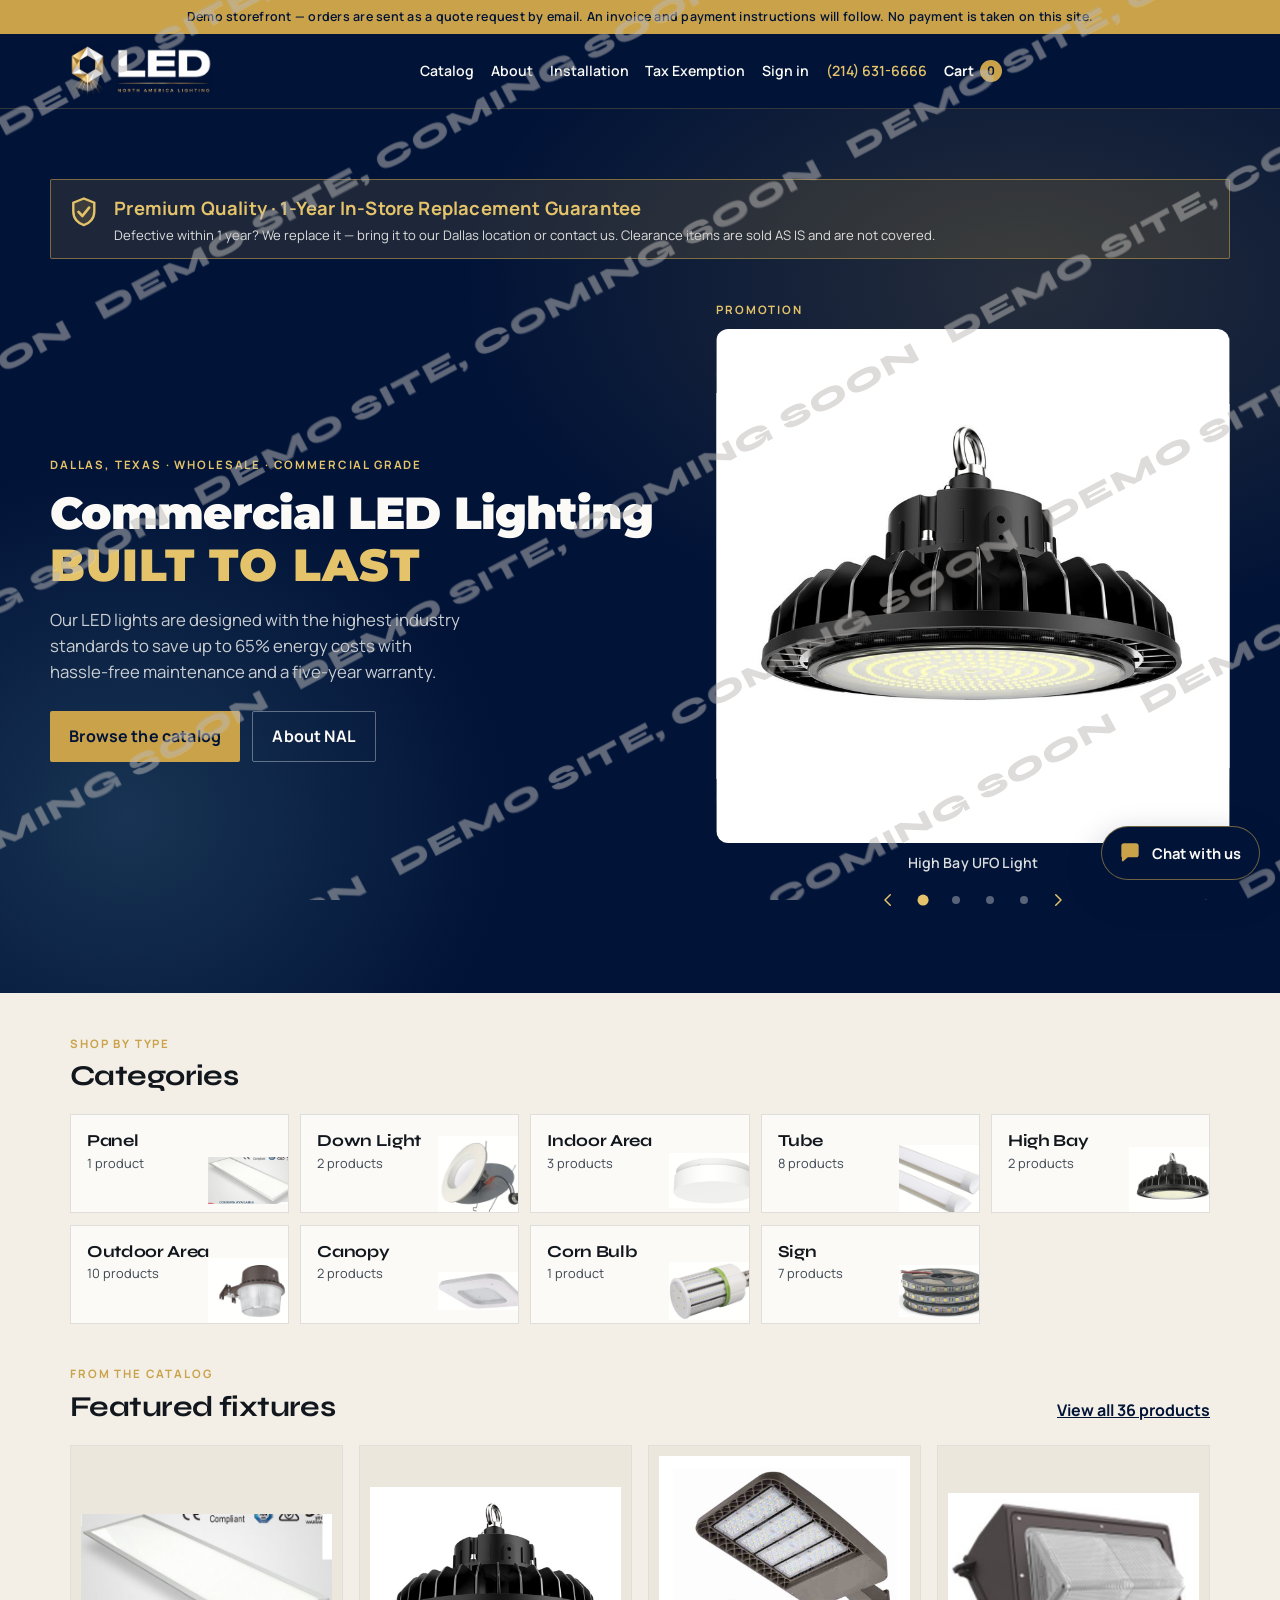
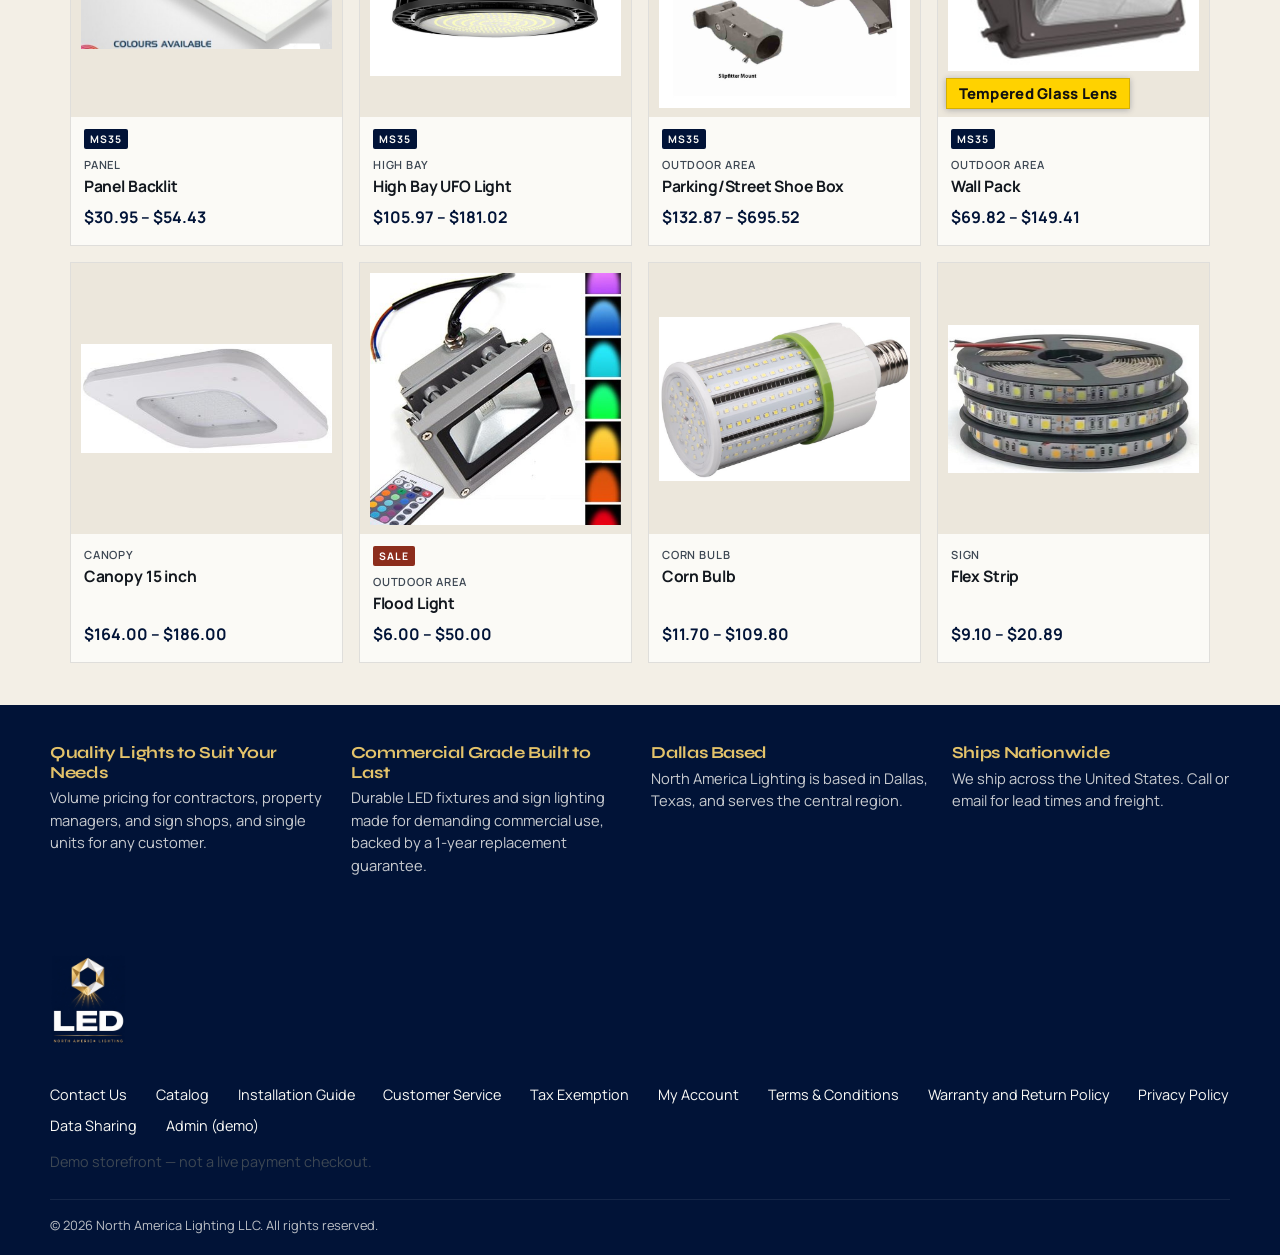
==== commit 0ed23f9a: "Round 37: clearance AS IS, store drop-off returns, Installation Guide, strip title" ====
--- a/index.html
+++ b/index.html
@@ -80,7 +80,7 @@
         <p class="footer-links-list">
           <a href="#/contact">Contact Us</a><br>
           <a href="#/catalog">Catalog</a><br>
-          <a href="#/installation">Installation Instructions</a><br>
+          <a href="#/installation">Installation Guide</a><br>
           <a href="#/support" data-support-link>Customer Service</a><br>
           <a href="#/exemption">Tax Exemption</a><br>
           <a href="#/account">My Account</a><br>
--- a/styles.css
+++ b/styles.css
@@ -1235,3 +1235,79 @@
 .policy-table th, .policy-table td { border: 1px solid var(--line); padding: 0.5rem 0.6rem; text-align: left; vertical-align: top; }
 .policy-table th { background: #f3f1ea; color: var(--navy); }
 @media (max-width: 719px) { .policy-table { font-size: 0.8rem; } .policy-table th, .policy-table td { padding: 0.4rem; } }
+
+/* Extended warranty add-on (product page, cart, checkout) */
+.ew-option { display: flex; align-items: center; gap: 0.55rem; margin: 1rem 0 0; padding: 0.7rem 0.85rem; border: 1px solid var(--line-strong); background: var(--white); border-radius: 2px; cursor: pointer; font-weight: 600; font-size: 0.95rem; color: var(--navy); }
+.ew-option input { width: 1.1rem; height: 1.1rem; margin: 0; accent-color: var(--navy); flex: none; }
+.ew-option + .qty-row { margin-top: 0.75rem; }
+.line-ew { font-size: 0.85rem; color: var(--navy); font-weight: 600; margin-top: 0.2rem; }
+
+/* Checkout: Terms agreement + agreements modal */
+.terms-agree { margin: 1rem 0 0.6rem; }
+.terms-agree a { color: var(--navy); font-weight: 600; }
+body.agreements-open { overflow: hidden; }
+.agreements-dialog {
+  padding: 0; border: 0; border-radius: 4px;
+  width: min(46rem, calc(100vw - 1.5rem));
+  max-height: calc(100dvh - 2rem);
+  display: none; flex-direction: column;
+  background: var(--white); color: var(--ink);
+  box-shadow: 0 18px 60px rgba(0, 0, 0, 0.35);
+}
+.agreements-dialog[open] { display: flex; }
+.agreements-dialog::backdrop { background: rgba(1, 19, 55, 0.65); }
+.agreements-head { display: flex; align-items: center; justify-content: space-between; gap: 1rem; padding: 0.9rem 1.1rem; background: #011337; color: #fff; }
+.agreements-head h2 { margin: 0; font-size: 1.15rem; color: #fff; }
+.agreements-close { background: none; border: 0; color: #fff; font-size: 1.7rem; line-height: 1; cursor: pointer; padding: 0 0.25rem; }
+.agreements-close:focus-visible { outline: 2px solid var(--gold); outline-offset: 2px; }
+.agreements-hint { margin: 0; padding: 0.6rem 1.1rem; font-size: 0.85rem; color: var(--ink-soft); border-bottom: 1px solid var(--line); }
+.agreements-body {
+  flex: 1 1 auto; min-height: 12rem; height: 60vh; overflow-y: auto;
+  padding: 1rem 1.1rem; white-space: pre-wrap; word-wrap: break-word;
+  font-size: 0.88rem; line-height: 1.55;
+}
+.agreements-body:focus-visible { outline: 2px solid var(--gold); outline-offset: -2px; }
+.agreements-foot { padding: 0.8rem 1.1rem; border-top: 1px solid var(--line); background: #faf8f2; }
+.agreements-foot .btn[disabled] { opacity: 0.5; cursor: not-allowed; }
+@media (max-width: 719px) {
+  .agreements-dialog { width: calc(100vw - 1rem); max-height: calc(100dvh - 1rem); }
+  .agreements-body { height: auto; min-height: 0; }
+}
+
+/* Installation: licensed-electrician notice beside the main video */
+.install-video-row { display: grid; gap: 0.9rem; margin: 1rem 0 0.4rem; }
+.install-video-row .install-video { margin-top: 0; }
+.install-notice {
+  background: #fff6d8;
+  border: 1px solid #e6c56a;
+  border-left: 4px solid var(--gold);
+  padding: 0.9rem 1rem;
+  font-size: 0.95rem;
+  color: var(--navy);
+  font-weight: 600;
+  align-self: start;
+}
+.install-notice p { margin: 0; line-height: 1.55; }
+.install-notice a { color: var(--navy); text-decoration: underline; }
+@media (min-width: 720px) {
+  .install-video-row { grid-template-columns: minmax(0, 1.7fr) minmax(0, 1fr); align-items: start; }
+}
+.about-contact { margin-top: 1.2rem; }
+
+/* Clearance: sold AS IS note */
+.clearance-note {
+  margin: 0.5rem 0 0.8rem;
+  padding: 0.5rem 0.75rem;
+  background: #fdecea;
+  border-left: 4px solid #b3261e;
+  color: #7a1712;
+  font-weight: 600;
+  font-size: 0.92rem;
+}
+.clearance-note a { color: #7a1712; text-decoration: underline; margin-left: 0.25rem; }
+.clearance-note.compact {
+  margin: 0.35rem 0 0;
+  padding: 0.15rem 0.45rem;
+  font-size: 0.75rem;
+  display: inline-block;
+}
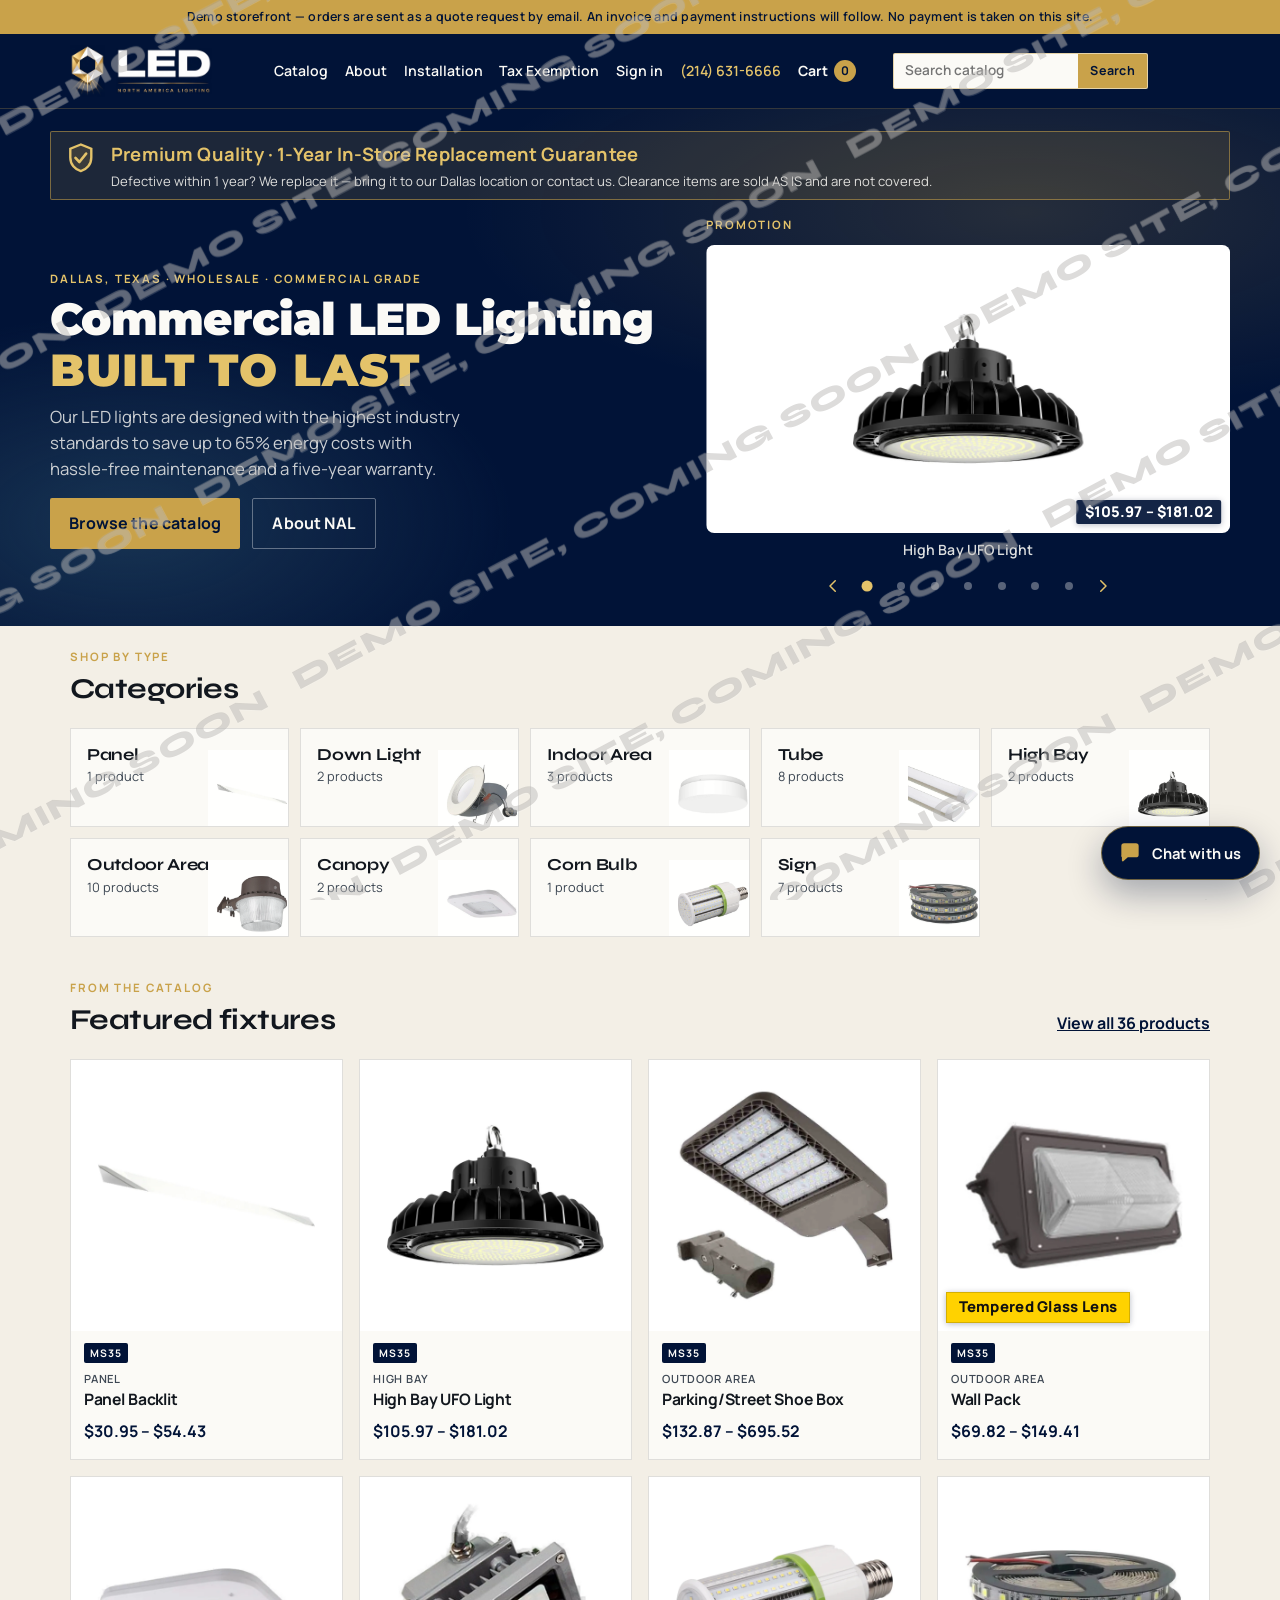
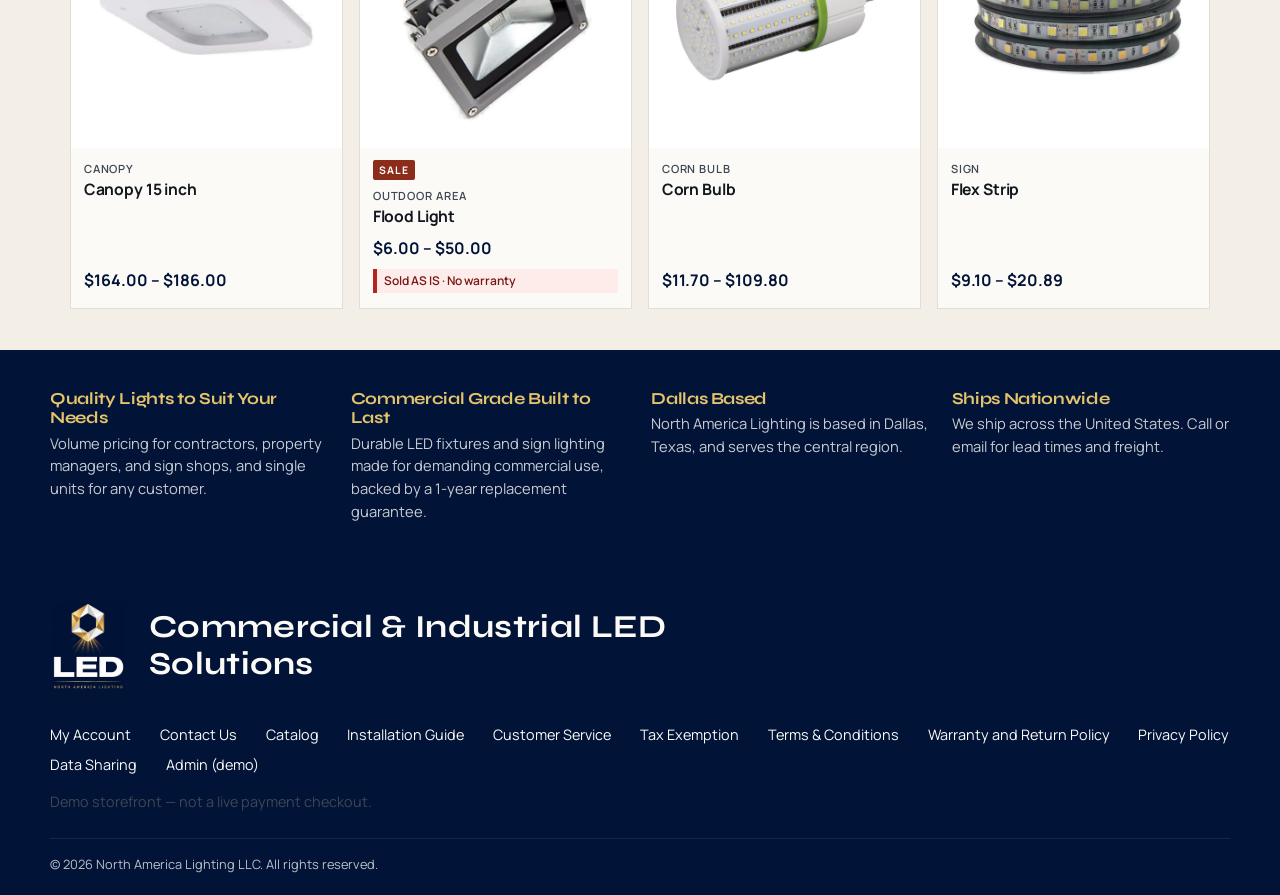
==== commit 832b87a1: "Round 39: catalog search/chips, white-background product images, header search, auto promo with pric" ====
--- a/index.html
+++ b/index.html
@@ -38,6 +38,10 @@
         <a class="cart-link" href="#/cart">
           Cart <span class="cart-count" data-cart-count>0</span>
         </a>
+        <form class="header-search" data-header-search role="search">
+          <input type="search" name="q" placeholder="Search catalog" aria-label="Search catalog" autocomplete="off">
+          <button type="submit">Search</button>
+        </form>
       </nav>
 
       <div class="nav-mobile-actions">
@@ -60,6 +64,10 @@
         </div>
       </div>
     </div>
+    <form class="header-search header-search-mobile" data-header-search role="search">
+      <input type="search" name="q" placeholder="Search catalog" aria-label="Search catalog" autocomplete="off">
+      <button type="submit">Search</button>
+    </form>
   </header>
   </div>
 
@@ -74,16 +82,17 @@
           <a href="#/">
             <img class="footer-logo" src="brand/logo.jpg" alt="NA LED — North America Lighting">
           </a>
+          <p class="footer-tagline">Commercial &amp; Industrial LED Solutions</p>
         </div>
       </div>
       <div class="footer-site">
         <p class="footer-links-list">
+          <a href="#/account">My Account</a><br>
           <a href="#/contact">Contact Us</a><br>
           <a href="#/catalog">Catalog</a><br>
           <a href="#/installation">Installation Guide</a><br>
           <a href="#/support" data-support-link>Customer Service</a><br>
           <a href="#/exemption">Tax Exemption</a><br>
-          <a href="#/account">My Account</a><br>
           <a href="#/terms">Terms &amp; Conditions</a><br>
           <a href="#/warranty-returns">Warranty and Return Policy</a><br>
           <a href="#/privacy">Privacy Policy</a><br>
--- a/styles.css
+++ b/styles.css
@@ -166,13 +166,13 @@
     radial-gradient(ellipse 60% 80% at 10% 80%, rgba(30, 60, 90, 0.8), transparent 50%),
     var(--navy);
   color: var(--white);
-  padding: 3.2rem 1.25rem 3.6rem;
+  padding: 1.1rem 1.25rem 1.25rem;
 }
 .hero-inner {
   max-width: var(--max);
   margin: 0 auto;
   display: grid;
-  gap: 2.4rem;
+  gap: 1rem;
 }
 .hero-kicker {
   color: var(--gold-2);
@@ -180,13 +180,13 @@
   font-weight: 700;
   letter-spacing: 0.16em;
   text-transform: uppercase;
-  margin-bottom: 0.9rem;
+  margin-bottom: 0.4rem;
 }
 .hero h1 {
   font-family: "Montserrat", var(--font);
   font-size: clamp(1.5rem, 6.5vw, 1.95rem);
   font-weight: 900;
-  margin-bottom: 1rem;
+  margin-bottom: 0.45rem;
 }
 .hero-emphasis {
   display: block;
@@ -204,7 +204,7 @@
   color: rgba(251, 250, 246, 0.8);
   max-width: 42ch;
 }
-.hero-actions { display: flex; flex-wrap: wrap; gap: 0.75rem; margin-top: 1.6rem; }
+.hero-actions { display: flex; flex-wrap: wrap; gap: 0.75rem; margin-top: 0.85rem; }
 .hero-meta { margin-top: 1.4rem; font-size: 0.92rem; color: rgba(251, 250, 246, 0.7); }
 .hero-meta a { color: var(--gold-2); text-decoration: none; }
 
@@ -243,7 +243,7 @@
   display: flex;
   flex-direction: column;
   align-items: center;
-  gap: 0.55rem;
+  gap: 0.35rem;
   cursor: pointer;
 }
 .promo-slide:focus { outline: none; }
@@ -253,10 +253,11 @@
 .promo-frame {
   position: relative;
   width: 100%;
-  aspect-ratio: 1;
+  aspect-ratio: 16 / 10;
+  max-height: 16.5rem;
   background: #fff;
   border: 0;
-  border-radius: 12px;
+  border-radius: 8px;
   overflow: hidden;
   display: flex;
   align-items: center;
@@ -497,13 +498,13 @@
 .product-card:hover { border-color: var(--gold); transform: translateY(-2px); }
 .product-card .thumb {
   aspect-ratio: 1;
-  background: #ece7dc;
+  background: #fff;
   display: flex;
   align-items: center;
   justify-content: center;
   overflow: hidden;
 }
-.product-card .thumb img { width: 100%; height: 100%; object-fit: contain; padding: 0.6rem; }
+.product-card .thumb img { width: 100%; height: 100%; object-fit: contain; padding: 0; background: #fff; }
 .product-card .body { padding: 0.75rem 0.8rem 0.95rem; display: flex; flex-direction: column; gap: 0.2rem; flex: 1; }
 .product-card .cat { font-size: 0.7rem; letter-spacing: 0.08em; text-transform: uppercase; color: var(--ink-soft); font-weight: 600; }
 .product-card h3 { font-size: 0.98rem; margin: 0; font-family: var(--font); font-weight: 700; letter-spacing: -0.01em; }
@@ -554,15 +555,15 @@
   outline: none;
 }
 .search button { border: 0; background: var(--navy); color: #fff; padding: 0 1rem; cursor: pointer; font-weight: 700; }
-.cat-pills { display: flex; flex-wrap: wrap; gap: 0.4rem; }
+.cat-pills { display: flex; flex-wrap: wrap; gap: 0.22rem; }
 .pill {
   text-decoration: none;
   border: 1px solid var(--line);
   background: var(--white);
-  padding: 0.28rem 0.7rem;
-  font-size: 0.82rem;
+  padding: 0.22rem 0.5rem;
+  font-size: 0.78rem;
   font-weight: 600;
-  border-radius: 999px;
+  border-radius: 2px;
 }
 .pill.active, .pill:hover { background: var(--navy); color: var(--white); border-color: var(--navy); }
 .result-meta { color: var(--ink-soft); font-size: 0.9rem; margin-bottom: 1rem; }
@@ -709,8 +710,24 @@
   display: grid;
   gap: 1.4rem;
 }
-.footer-brand { margin-bottom: 0.6rem; }
-.footer-brand a { display: inline-block; }
+.footer-brand {
+  margin-bottom: 0.6rem;
+  display: flex;
+  align-items: center;
+  flex-wrap: wrap;
+  gap: 1rem 1.4rem;
+}
+.footer-brand a { display: inline-block; flex: 0 0 auto; }
+.footer-tagline {
+  margin: 0;
+  color: var(--white);
+  font-family: var(--display);
+  font-weight: 700;
+  font-size: clamp(1.25rem, 2.6vw, 2rem);
+  line-height: 1.15;
+  letter-spacing: 0.01em;
+  max-width: 22ch;
+}
 .footer-label { color: var(--gold-2); font-size: 0.72rem; letter-spacing: 0.12em; text-transform: uppercase; font-weight: 700; margin-bottom: 0.4rem; }
 .site-footer a { color: var(--white); text-decoration: none; }
 .site-footer a:hover { color: var(--gold-2); }
@@ -741,18 +758,21 @@
   .product-page { grid-template-columns: 1fr 1fr; align-items: start; }
   .checkout-grid { grid-template-columns: 1.15fr 0.85fr; align-items: start; }
   .facts-inner { grid-template-columns: repeat(4, 1fr); gap: 1.4rem; }
-  .footer-inner { grid-template-columns: 1.4fr 1fr 1fr; }
+  .footer-inner { grid-template-columns: 1fr; }
+  .footer-brand { grid-column: 1 / -1; }
   .footer-site { grid-column: 1 / -1; }
   .footer-links-list { display: flex; flex-wrap: wrap; align-items: center; gap: 0.5rem 1.8rem; margin: 0; }
   .footer-links-list br { display: none; }
   .footer-links-list .muted { flex-basis: 100%; margin-top: 0.4rem; }
-  .toolbar { flex-direction: row; align-items: center; justify-content: space-between; }
-  .search { min-width: 280px; }
+  .toolbar { flex-direction: row; align-items: flex-start; justify-content: space-between; gap: 1rem; }
+  .cat-pills { flex: 1 1 auto; min-width: 0; }
+  .search { flex: 1 1 22rem; min-width: 22rem; max-width: 32rem; }
 }
 
 @media (min-width: 1020px) {
   .product-grid { grid-template-columns: repeat(4, 1fr); }
-  .hero { padding: 4.4rem 1.25rem 4.8rem; }
+  .hero { padding: 1.35rem 1.25rem 1.5rem; }
+  .promo-frame { max-height: 18rem; }
 }
 
 /* Demo watermark — fixed, non-interactive, all pages */
@@ -840,8 +860,8 @@
   align-items: flex-start;
   grid-column: 1 / -1;
   max-width: none;
-  margin: 0 0 0.25rem;
-  padding: 0.85rem 1rem;
+  margin: 0;
+  padding: 0.55rem 0.8rem;
   background: rgba(201, 162, 74, 0.14);
   border: 1px solid rgba(201, 162, 74, 0.55);
   color: var(--white);
@@ -1311,3 +1331,129 @@
   font-size: 0.75rem;
   display: inline-block;
 }
+
+
+/* Header catalog search (desktop: after Cart with extra space; mobile: a row under the bar) */
+.nav-desktop .cart-link { margin-right: 0.15rem; }
+.nav-desktop .header-search { margin-left: 1.15rem; }
+.header-search {
+  display: flex;
+  align-items: stretch;
+  background: var(--white);
+  border: 1px solid rgba(201, 162, 74, 0.45);
+  border-radius: 2px;
+  overflow: hidden;
+  min-width: 0;
+}
+.header-search input {
+  width: 11.5rem;
+  max-width: 100%;
+  border: 0;
+  padding: 0.38rem 0.65rem;
+  background: transparent;
+  color: var(--navy);
+  outline: none;
+  font: inherit;
+  font-size: 0.85rem;
+}
+.header-search button {
+  border: 0;
+  background: var(--gold);
+  color: var(--navy);
+  padding: 0 0.75rem;
+  cursor: pointer;
+  font-weight: 700;
+  font-size: 0.78rem;
+  letter-spacing: 0.02em;
+}
+.header-search-mobile {
+  display: flex;
+  margin: 0;
+  border: 0;
+  border-top: 1px solid rgba(201, 162, 74, 0.25);
+  border-radius: 0;
+}
+.header-search-mobile input {
+  flex: 1;
+  width: auto;
+  padding: 0.5rem 0.8rem;
+}
+@media (min-width: 720px) {
+  .header-search-mobile { display: none !important; }
+}
+
+/* Promotion price overlay — dollar amount only, on the image */
+.promo-price {
+  position: absolute;
+  right: 0.55rem;
+  bottom: 0.55rem;
+  z-index: 2;
+  padding: 0.22rem 0.5rem;
+  background: rgba(1, 19, 55, 0.92);
+  color: #fff;
+  font-family: var(--font);
+  font-size: 0.92rem;
+  font-weight: 800;
+  letter-spacing: 0.01em;
+  line-height: 1.2;
+  border-radius: 2px;
+  pointer-events: none;
+  box-shadow: 0 1px 6px rgba(1, 19, 55, 0.28);
+}
+@media (max-width: 420px) {
+  .promo-price {
+    right: 0.32rem;
+    bottom: 0.32rem;
+    font-size: 0.8rem;
+    padding: 0.16rem 0.4rem;
+  }
+}
+
+/* Pull the first homepage section up so products show on the first screen */
+.hero + .wrap { padding-top: 1.35rem; }
+
+.gallery img { background: #fff; }
+
+@media (max-width: 520px) {
+  .toolbar .search input {
+    font-size: 0.86rem;
+    padding: 0.65rem 0.7rem;
+    min-width: 0;
+  }
+  .toolbar .search button {
+    width: 2.6rem;
+    padding: 0;
+    font-size: 0;
+    line-height: 0;
+    position: relative;
+  }
+  .toolbar .search button::before {
+    content: "";
+    position: absolute;
+    inset: 0;
+    margin: auto;
+    width: 1.05rem;
+    height: 1.05rem;
+    background-color: currentColor;
+    -webkit-mask: url("data:image/svg+xml;utf8,<svg xmlns='http://www.w3.org/2000/svg' viewBox='0 0 24 24'><circle cx='10.5' cy='10.5' r='6.5' fill='none' stroke='black' stroke-width='2.4'/><path d='M15.2 15.2L21 21' fill='none' stroke='black' stroke-width='2.4' stroke-linecap='round'/></svg>") center / contain no-repeat;
+    mask: url("data:image/svg+xml;utf8,<svg xmlns='http://www.w3.org/2000/svg' viewBox='0 0 24 24'><circle cx='10.5' cy='10.5' r='6.5' fill='none' stroke='black' stroke-width='2.4'/><path d='M15.2 15.2L21 21' fill='none' stroke='black' stroke-width='2.4' stroke-linecap='round'/></svg>") center / contain no-repeat;
+  }
+}
+
+@media (max-width: 719px) {
+  .demo-bar { padding: 0.32rem 0.8rem; font-size: 0.72rem; }
+  .hero { padding: 0.75rem 1rem 0.9rem; }
+  .hero-inner { gap: 0.75rem; }
+  .guarantee-banner { padding: 0.45rem 0.65rem; gap: 0.55rem; }
+  .guarantee-banner .shield { width: 1.7rem; height: 1.7rem; }
+  .guarantee-banner strong { font-size: 0.88rem; margin-bottom: 0.1rem; }
+  .guarantee-banner p { font-size: 0.75rem; }
+  .hero-kicker { margin-bottom: 0.28rem; }
+  .hero h1 { margin-bottom: 0.35rem; }
+  .hero-lead { font-size: 0.95rem; }
+  .hero-actions { margin-top: 0.6rem; }
+  .promo-carousel { gap: 0.4rem; }
+  .promo-frame { aspect-ratio: 16 / 9; max-height: 11rem; }
+  .promo-caption { font-size: 0.8rem; }
+  .hero + .wrap { padding-top: 1rem; padding-bottom: 1.6rem; }
+}
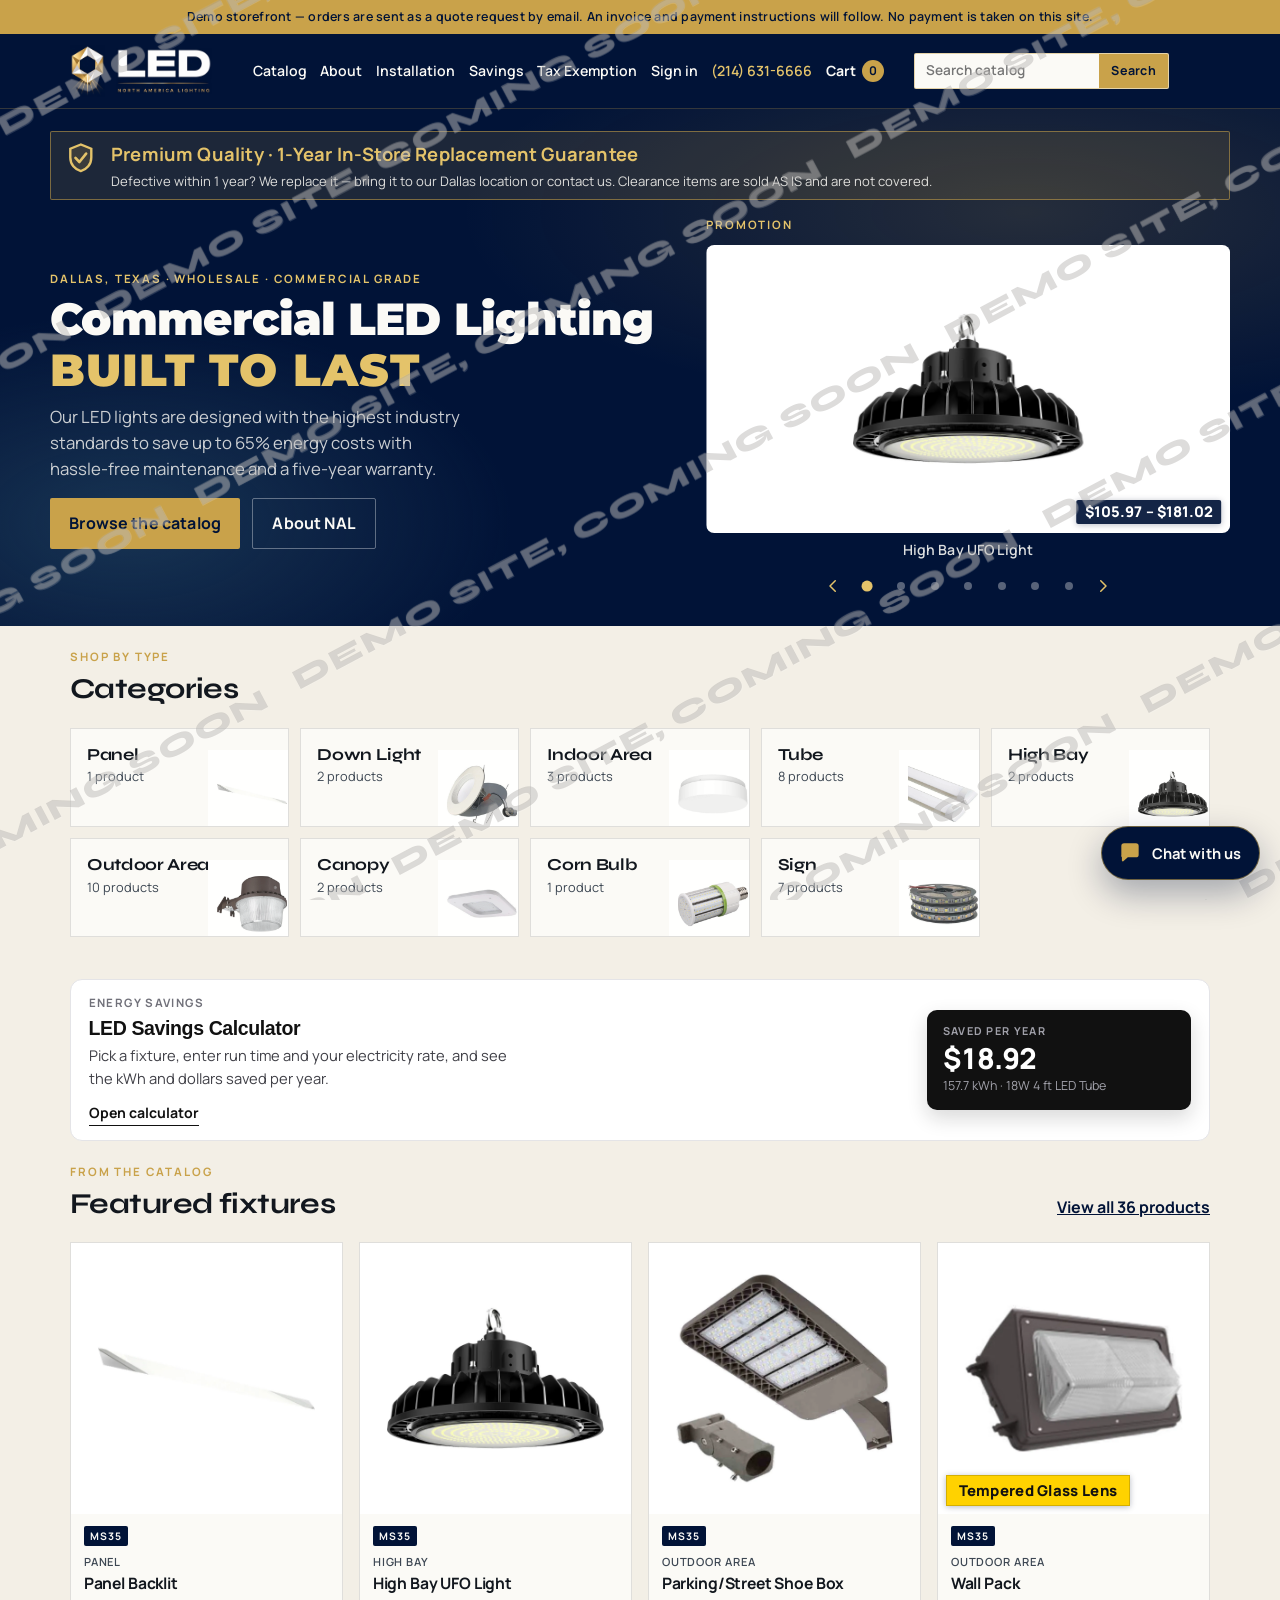
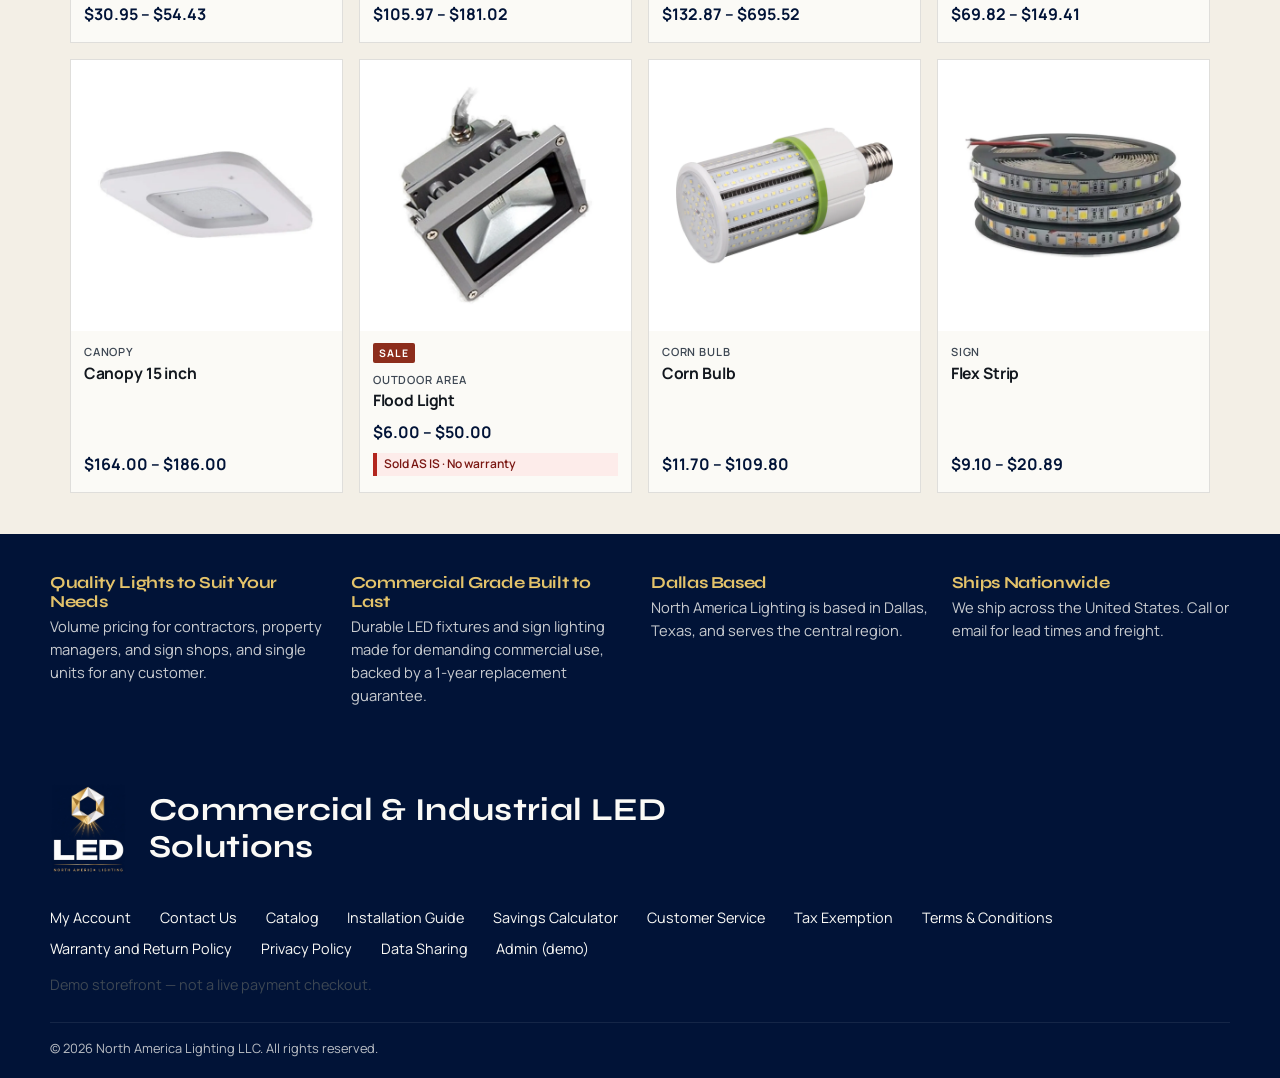
==== commit f9ced52a: "Round 40: LED Savings Calculator page, homepage preview, Savings nav link" ====
--- a/index.html
+++ b/index.html
@@ -10,6 +10,7 @@
   <link rel="preconnect" href="https://fonts.gstatic.com" crossorigin>
   <link href="https://fonts.googleapis.com/css2?family=Manrope:wght@400;500;600;700&family=Syne:wght@500;600;700;800&family=Montserrat:wght@900&display=swap" rel="stylesheet">
   <link rel="stylesheet" href="styles.css">
+  <link rel="stylesheet" href="savings-calculator.css">
   <link rel="stylesheet" href="chat.css">
   <link rel="icon" href="favicon.ico" sizes="any">
   <link rel="icon" type="image/png" sizes="32x32" href="brand/favicon-32.png">
@@ -32,6 +33,7 @@
         <a href="#/catalog">Catalog</a>
         <a href="#/about">About</a>
         <a href="#/installation">Installation</a>
+        <a href="#/energy-savings" class="nav-savings" title="LED Savings Calculator">Savings</a>
         <a href="#/exemption">Tax Exemption</a>
         <a href="#/signin" data-auth-link>Sign in</a>
         <a href="tel:+12146316666" class="nav-phone">(214) 631-6666</a>
@@ -57,6 +59,7 @@
           <div class="mobile-menu" id="mobile-menu" hidden>
             <a href="#/catalog">Catalog</a>
             <a href="#/installation">Installation</a>
+            <a href="#/energy-savings">Savings Calculator</a>
             <a href="#/exemption">Tax Exemption</a>
             <a href="#/about">About</a>
             <a href="#/signin" data-auth-link>Sign in</a>
@@ -91,6 +94,7 @@
           <a href="#/contact">Contact Us</a><br>
           <a href="#/catalog">Catalog</a><br>
           <a href="#/installation">Installation Guide</a><br>
+          <a href="#/energy-savings">Savings Calculator</a><br>
           <a href="#/support" data-support-link>Customer Service</a><br>
           <a href="#/exemption">Tax Exemption</a><br>
           <a href="#/terms">Terms &amp; Conditions</a><br>
@@ -112,6 +116,7 @@
   <noscript>
     <p class="noscript">This catalog needs JavaScript to load products, the cart, and checkout.</p>
   </noscript>
+  <script src="savings-calculator.js" defer></script>
   <script src="app.js" defer></script>
   <script src="chat.js" defer></script>
 </body>
--- a/styles.css
+++ b/styles.css
@@ -1457,3 +1457,104 @@
   .promo-caption { font-size: 0.8rem; }
   .hero + .wrap { padding-top: 1rem; padding-bottom: 1.6rem; }
 }
+
+/* Round 40 — compact homepage preview + desktop nav link for the LED Savings Calculator */
+.nav-desktop .nav-savings { display: inline; }
+.nav-desktop a { white-space: nowrap; flex-shrink: 0; }
+.nav-desktop { gap: 0.72rem; }
+.nav-desktop .header-search { margin-left: 0.7rem; flex: 0 0 auto; }
+.nav-desktop .header-search button { flex-shrink: 0; }
+@media (min-width: 1180px) {
+  .nav-desktop { gap: 0.85rem; }
+  .nav-desktop .header-search { margin-left: 0.9rem; }
+}
+
+.savings-teaser-wrap {
+  max-width: var(--max);
+  margin: 0 auto;
+  padding: 0 1.25rem 1.35rem;
+}
+.savings-teaser {
+  display: grid;
+  grid-template-columns: 1fr minmax(190px, 16.5rem);
+  gap: 1rem 1.4rem;
+  align-items: center;
+  text-decoration: none;
+  color: inherit;
+  background: #ffffff;
+  border: 1px solid #e4e4e7;
+  border-radius: 12px;
+  padding: 0.9rem 1.1rem;
+}
+.savings-teaser:hover,
+.savings-teaser:focus-visible {
+  border-color: #111111;
+}
+.savings-teaser:focus-visible {
+  outline: 2px solid #111111;
+  outline-offset: 2px;
+}
+.savings-teaser-kicker {
+  font-size: 0.72rem;
+  font-weight: 700;
+  letter-spacing: 0.12em;
+  text-transform: uppercase;
+  color: #71717a;
+  margin-bottom: 0.3rem;
+}
+.savings-teaser h2 {
+  font-family: -apple-system, BlinkMacSystemFont, "Segoe UI", Roboto, Helvetica, Arial, sans-serif;
+  font-size: 1.22rem;
+  letter-spacing: -0.02em;
+  margin: 0 0 0.28rem;
+  color: #111111;
+}
+.savings-teaser p {
+  margin: 0 0 0.65rem;
+  color: #3f3f46;
+  font-size: 0.92rem;
+  max-width: 48ch;
+}
+.savings-teaser-cta {
+  display: inline-block;
+  font-weight: 700;
+  font-size: 0.88rem;
+  color: #111111;
+  border-bottom: 1px solid #111111;
+  padding-bottom: 1px;
+}
+.savings-teaser-window {
+  background: #111111;
+  color: #ffffff;
+  border-radius: 10px;
+  padding: 0.8rem 0.95rem 0.9rem;
+  box-shadow: 0 8px 20px rgba(17, 17, 17, 0.16);
+}
+.savings-teaser-window .spw-label {
+  font-size: 0.68rem;
+  letter-spacing: 0.12em;
+  text-transform: uppercase;
+  color: #a1a1aa;
+  font-weight: 700;
+}
+.savings-teaser-window .spw-value {
+  font-size: 1.8rem;
+  font-weight: 800;
+  letter-spacing: -0.03em;
+  line-height: 1.1;
+  margin: 0.18rem 0 0.12rem;
+  font-variant-numeric: tabular-nums;
+}
+.savings-teaser-window .spw-sub {
+  font-size: 0.78rem;
+  color: #a1a1aa;
+}
+@media (max-width: 719px) {
+  .savings-teaser {
+    grid-template-columns: 1fr;
+    gap: 0.8rem;
+    padding: 0.85rem 1rem;
+  }
+  .savings-teaser-window { max-width: 20rem; }
+  .savings-teaser-wrap { padding-bottom: 1rem; }
+}
--- a/savings-calculator.css
+++ b/savings-calculator.css
@@ -0,0 +1,177 @@
+/* Scoped LED Savings Calculator styles. Source: energy-savings-src/led-savings-calculator.html */
+
+/* Keep the calculator's own type inside the page area (site uses Syne/Manrope). */
+.nal-savings {
+  color-scheme: light dark;
+  font-family: -apple-system, BlinkMacSystemFont, "Segoe UI", Roboto, Helvetica, Arial, sans-serif;
+  min-height: 100%;
+}
+.nal-savings h1, .nal-savings h2, .nal-savings h3, .nal-savings h4 {
+  font-family: -apple-system, BlinkMacSystemFont, "Segoe UI", Roboto, Helvetica, Arial, sans-serif;
+}
+.nal-savings p { margin: 0; }
+
+  .nal-savings{
+    --bg:#f4f4f5;
+    --surface:#ffffff;
+    --surface-2:#fafafa;
+    --ink:#111111;
+    --ink-2:#3f3f46;
+    --muted:#71717a;
+    --line:#e4e4e7;
+    --line-strong:#d4d4d8;
+    --black:#111111;
+    --black-text:#ffffff;
+    --black-muted:#a1a1aa;
+    --input-bg:#ffffff;
+    --track:#e4e4e7;
+    --thumb:#111111;
+    --focus:#111111;
+  }
+  @media (prefers-color-scheme: dark){
+    .nal-savings{
+      --bg:#0a0a0a;
+      --surface:#171717;
+      --surface-2:#1c1c1c;
+      --ink:#fafafa;
+      --ink-2:#d4d4d8;
+      --muted:#a1a1aa;
+      --line:#262626;
+      --line-strong:#333333;
+      --black:#fafafa;
+      --black-text:#111111;
+      --black-muted:#525252;
+      --input-bg:#111111;
+      --track:#333333;
+      --thumb:#fafafa;
+      --focus:#fafafa;
+    }
+  }
+  .nal-savings, .nal-savings *{box-sizing:border-box}
+  .nal-savings{-webkit-text-size-adjust:100%}
+  .nal-savings{
+    margin:0;
+    background:var(--bg);
+    color:var(--ink);
+    font-family: -apple-system, BlinkMacSystemFont, "Segoe UI", Roboto, Helvetica, Arial, sans-serif;
+    line-height:1.5;
+    font-size:16px;
+  }
+  .nal-savings button, .nal-savings select, .nal-savings input{font:inherit; min-height:44px}
+  .nal-savings a{color:inherit}
+  .nal-savings .wrap{max-width:1080px;margin:0 auto;padding:28px 20px 56px}
+  /* Header */
+  .nal-savings .eyebrow{font-size:12px;letter-spacing:.14em;text-transform:uppercase;color:var(--muted);font-weight:600;margin:0 0 10px}
+  .nal-savings h1{font-size:clamp(28px,5vw,42px);line-height:1.08;letter-spacing:-.02em;margin:0;font-weight:750}
+  .nal-savings .lede{margin:14px 0 0;color:var(--ink-2);font-size:17px;max-width:640px}
+  .nal-savings .lede strong{color:var(--ink)}
+  /* Quick reference */
+  .nal-savings .section-label{font-size:12px;letter-spacing:.12em;text-transform:uppercase;color:var(--muted);font-weight:700;margin:36px 0 6px}
+  .nal-savings .section-note{color:var(--muted);font-size:14px;margin:0 0 14px}
+  .nal-savings .quick-grid{display:grid;grid-template-columns:repeat(4,1fr);gap:12px}
+  .nal-savings .quick-card{
+    background:var(--surface);border:1px solid var(--line);border-radius:10px;
+    padding:18px 16px 16px;text-align:left;cursor:pointer;width:100%;color:var(--ink);
+    transition:border-color .15s ease;
+  }
+  .nal-savings .quick-card:hover{border-color:var(--ink)}
+  .nal-savings .quick-card.active{border-color:var(--ink);box-shadow:inset 0 0 0 1px var(--ink)}
+  .nal-savings .quick-card .qc-top{font-size:13px;color:var(--muted);font-weight:600;line-height:1.35;min-height:36px}
+  .nal-savings .quick-card .qc-vs{font-size:15px;font-weight:700;line-height:1.3;margin:8px 0 12px}
+  .nal-savings .quick-card .qc-vs span{color:var(--muted);font-weight:500}
+  .nal-savings .quick-card .qc-save{font-size:26px;font-weight:800;letter-spacing:-.02em;line-height:1}
+  .nal-savings .quick-card .qc-save small{font-size:13px;font-weight:600;color:var(--muted);letter-spacing:0}
+  .nal-savings .quick-card .qc-kwh{font-size:13px;color:var(--muted);margin-top:6px}
+  /* Calculator layout */
+  .nal-savings .calc{
+    margin-top:36px;background:var(--surface);border:1px solid var(--line);border-radius:12px;
+    display:grid;grid-template-columns:1.05fr .95fr;overflow:hidden;
+  }
+  .nal-savings .calc-form{padding:26px 26px 28px}
+  .nal-savings .calc-form h2, .nal-savings .calc-results h2{font-size:18px;margin:0 0 4px;letter-spacing:-.01em}
+  .nal-savings .calc-form .sub, .nal-savings .calc-results .sub{font-size:14px;color:var(--muted);margin:0 0 20px}
+  .nal-savings .calc-results .sub{color:var(--black-muted)}
+  .nal-savings .field{margin-bottom:18px}
+  .nal-savings .field label{display:block;font-size:13px;font-weight:700;letter-spacing:.02em;margin-bottom:7px}
+  .nal-savings .field .hint{font-size:12.5px;color:var(--muted);margin-top:6px}
+  .nal-savings select, .nal-savings input[type="number"], .nal-savings input[type="text"]{
+    width:100%;background:var(--input-bg);color:var(--ink);
+    border:1px solid var(--line-strong);border-radius:8px;padding:10px 12px;
+    appearance:none;-webkit-appearance:none;
+  }
+  .nal-savings select{
+    background-image:url("data:image/svg+xml,%3Csvg xmlns='http://www.w3.org/2000/svg' width='12' height='8' viewBox='0 0 12 8'%3E%3Cpath d='M1 1l5 5 5-5' fill='none' stroke='%2371717a' stroke-width='2' stroke-linecap='round'/%3E%3C/svg%3E");
+    background-repeat:no-repeat;background-position:right 14px center;padding-right:36px;
+  }
+  .nal-savings select:focus, .nal-savings input:focus{outline:2px solid var(--focus);outline-offset:1px;border-color:var(--focus)}
+  .nal-savings .arrow-row{display:flex;align-items:center;gap:10px}
+  .nal-savings .arrow-row .swap-arrow{flex:0 0 auto;width:28px;height:28px;border:1px solid var(--line);border-radius:50%;display:grid;place-items:center;color:var(--muted);font-size:14px;margin-top:22px}
+  .nal-savings .arrow-row .field{flex:1}
+  .nal-savings .grid-2{display:grid;grid-template-columns:1fr 1fr;gap:14px}
+  .nal-savings .grid-2 .field{margin-bottom:18px}
+  .nal-savings .range-row{display:flex;align-items:center;gap:14px}
+  .nal-savings .range-row input[type="range"]{flex:1;min-height:44px;accent-color:var(--thumb);padding:0}
+  .nal-savings .range-row input[type="number"]{width:92px;flex:0 0 auto;text-align:center}
+  .nal-savings .unit-note{font-size:12.5px;color:var(--muted)}
+  .nal-savings details.advanced{border-top:1px solid var(--line);padding-top:14px;margin-top:2px}
+  .nal-savings details.advanced summary{cursor:pointer;font-size:14px;font-weight:700;min-height:36px;display:flex;align-items:center}
+  .nal-savings details.advanced .grid-2{margin-top:14px}
+  /* Results */
+  .nal-savings .calc-results{background:var(--black);color:var(--black-text);padding:26px 26px 28px}
+  .nal-savings .result-hero{border-bottom:1px solid rgba(128,128,128,.35);padding-bottom:20px;margin-bottom:20px}
+  .nal-savings .result-hero .r-label{font-size:12px;letter-spacing:.12em;text-transform:uppercase;color:var(--black-muted);font-weight:700}
+  .nal-savings .result-hero .r-value{font-size:clamp(40px,6vw,54px);font-weight:800;letter-spacing:-.03em;line-height:1.05;margin:6px 0 2px}
+  .nal-savings .result-hero .r-sub{font-size:14px;color:var(--black-muted)}
+  .nal-savings .result-hero .r-sub strong{color:var(--black-text)}
+  .nal-savings .r-grid{display:grid;grid-template-columns:1fr 1fr;gap:18px 16px}
+  .nal-savings .r-item .r-label{font-size:12px;letter-spacing:.08em;text-transform:uppercase;color:var(--black-muted);font-weight:700}
+  .nal-savings .r-item .r-num{font-size:21px;font-weight:750;letter-spacing:-.01em;margin-top:3px}
+  .nal-savings .r-item .r-note{font-size:12.5px;color:var(--black-muted)}
+  /* Watt compare bars */
+  .nal-savings .compare{margin-top:22px;border-top:1px solid rgba(128,128,128,.35);padding-top:18px}
+  .nal-savings .compare .r-label{font-size:12px;letter-spacing:.08em;text-transform:uppercase;color:var(--black-muted);font-weight:700;margin-bottom:12px}
+  .nal-savings .bar-row{display:grid;grid-template-columns:86px 1fr 52px;align-items:center;gap:10px;margin-bottom:10px;font-size:13px}
+  .nal-savings .bar-track{height:10px;background:rgba(128,128,128,.3);border-radius:99px;overflow:hidden}
+  .nal-savings .bar-fill{height:100%;border-radius:99px}
+  .nal-savings .bar-fill.old{background:#737373}
+  @media (prefers-color-scheme: dark){ .nal-savings .bar-fill.old{background:#a3a3a3} .nal-savings .bar-fill.new{background:#111} }
+  .nal-savings .bar-fill.new{background:#fafafa}
+  /* Light mode: results panel is black; use a light bar so the LED comparison is visible (source file used #111 here). */
+  @media (prefers-color-scheme: light){ .nal-savings .bar-fill.new{background:#fafafa} }
+  .nal-savings .bar-val{font-weight:700;text-align:right;font-variant-numeric:tabular-nums}
+  .nal-savings .pct-note{font-size:13px;color:var(--black-muted);margin-top:4px}
+  .nal-savings .pct-note strong{color:var(--black-text)}
+  /* Formula */
+  .nal-savings .formula-box{
+    margin-top:16px;background:var(--surface);border:1px solid var(--line);border-radius:12px;padding:24px 26px;
+  }
+  .nal-savings .formula-box h2{font-size:18px;margin:0 0 6px}
+  .nal-savings .formula-box .sub{font-size:14px;color:var(--muted);margin:0 0 18px}
+  .nal-savings .formula-line{
+    font-family: ui-monospace, SFMono-Regular, Menlo, Consolas, monospace;
+    font-size:14.5px;background:var(--surface-2);border:1px solid var(--line);border-radius:8px;
+    padding:14px 16px;margin-bottom:10px;white-space:normal;overflow-wrap:anywhere;
+    font-variant-numeric:tabular-nums;line-height:1.6;
+  }
+  .nal-savings .formula-line b{font-weight:700}
+  .nal-savings .formula-line .res{font-weight:700;text-decoration:underline;text-underline-offset:3px}
+  .nal-savings .note-box{margin-top:16px;border:1px solid var(--line);border-radius:12px;padding:20px 26px;background:var(--surface)}
+  .nal-savings .note-box h3{margin:0 0 8px;font-size:15px}
+  .nal-savings .note-box p{margin:0;color:var(--ink-2);font-size:14.5px}
+  .nal-savings .note-box p + p{margin-top:8px}
+  .nal-savings footer{margin-top:28px;color:var(--muted);font-size:13px;text-align:center}
+  @media (max-width:860px){
+    .nal-savings .quick-grid{grid-template-columns:1fr 1fr}
+    .nal-savings .calc{grid-template-columns:1fr}
+  }
+  @media (max-width:520px){
+    .nal-savings .wrap{padding:22px 14px 44px}
+    .nal-savings .quick-grid{grid-template-columns:1fr}
+    .nal-savings .quick-card .qc-top{min-height:0}
+    .nal-savings .grid-2{grid-template-columns:1fr}
+    .nal-savings .calc-form, .nal-savings .calc-results, .nal-savings .formula-box, .nal-savings .note-box{padding-left:18px;padding-right:18px}
+    .nal-savings .arrow-row{flex-direction:column;align-items:stretch;gap:0}
+    .nal-savings .arrow-row .swap-arrow{margin:0 auto 10px;transform:rotate(90deg)}
+    .nal-savings .r-grid{gap:16px 12px}
+  }
+  @media (prefers-reduced-motion: reduce){ .nal-savings, .nal-savings *{transition:none !important} }
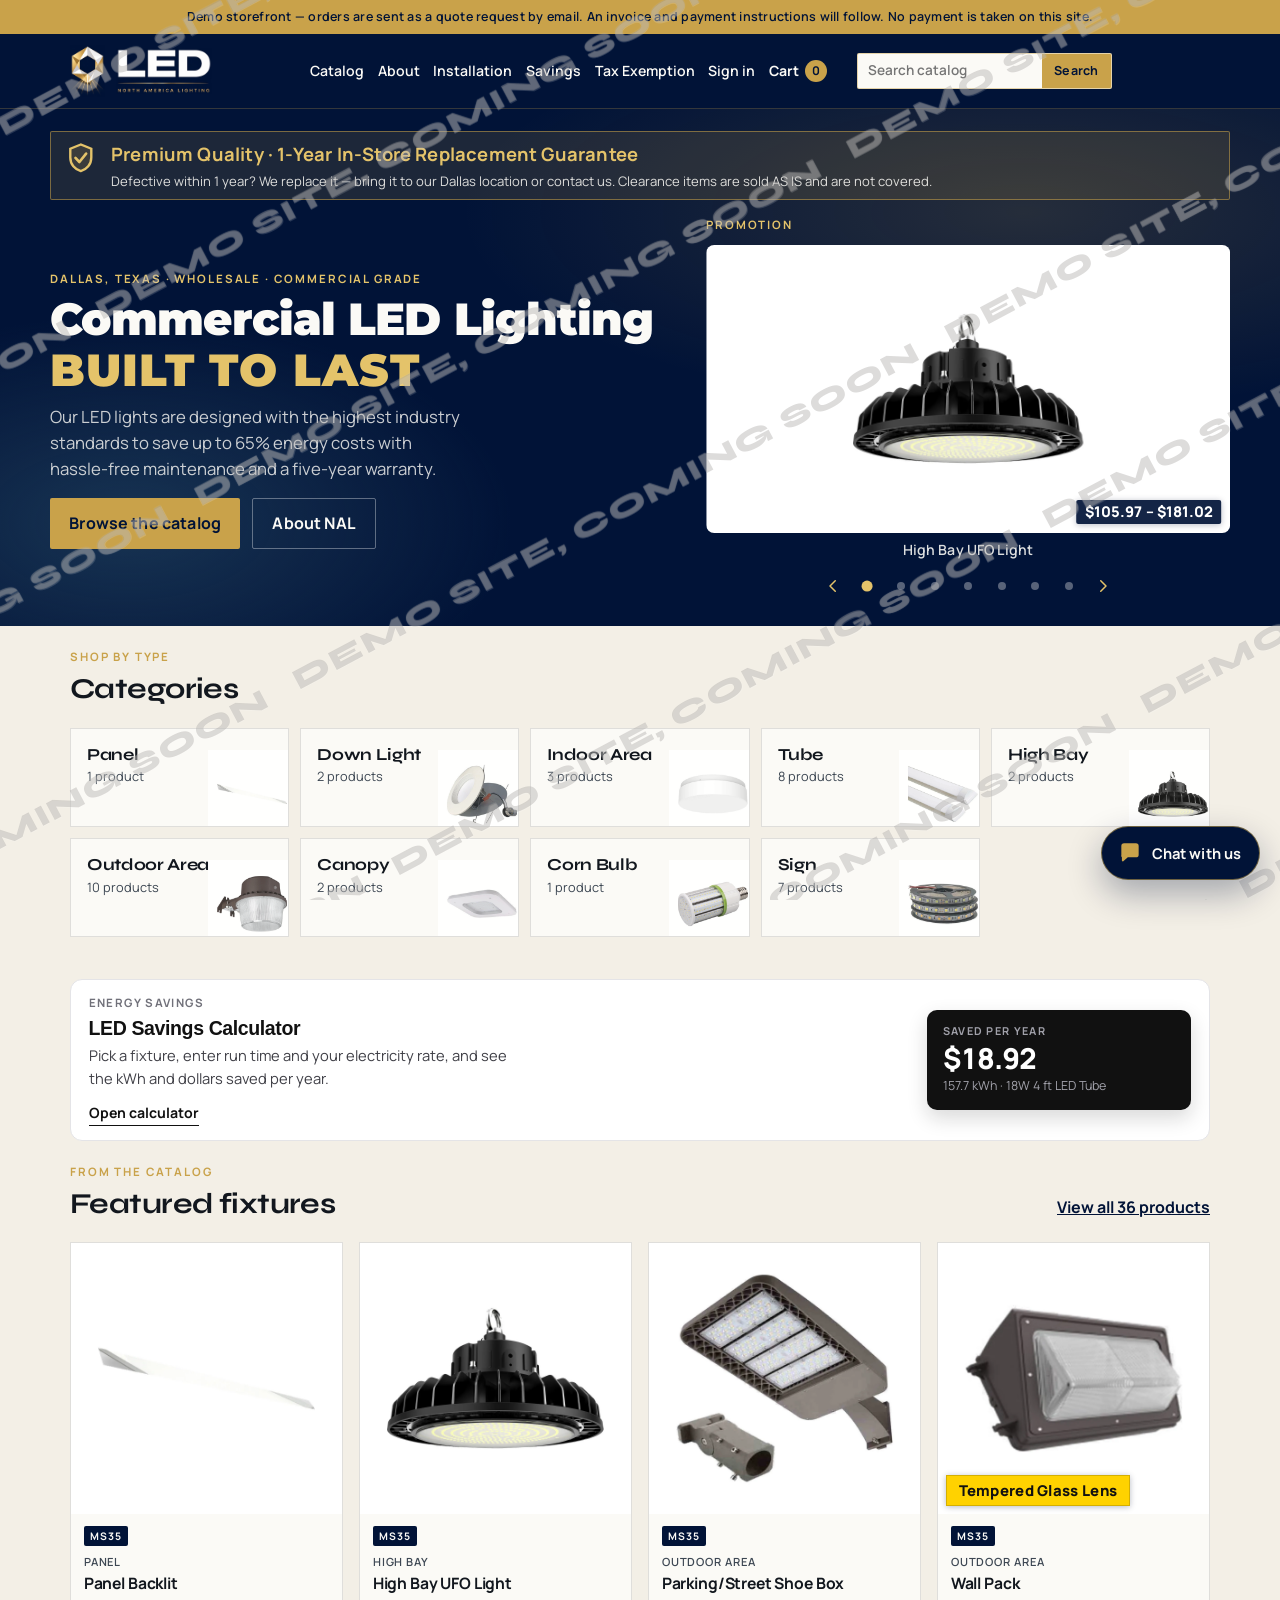
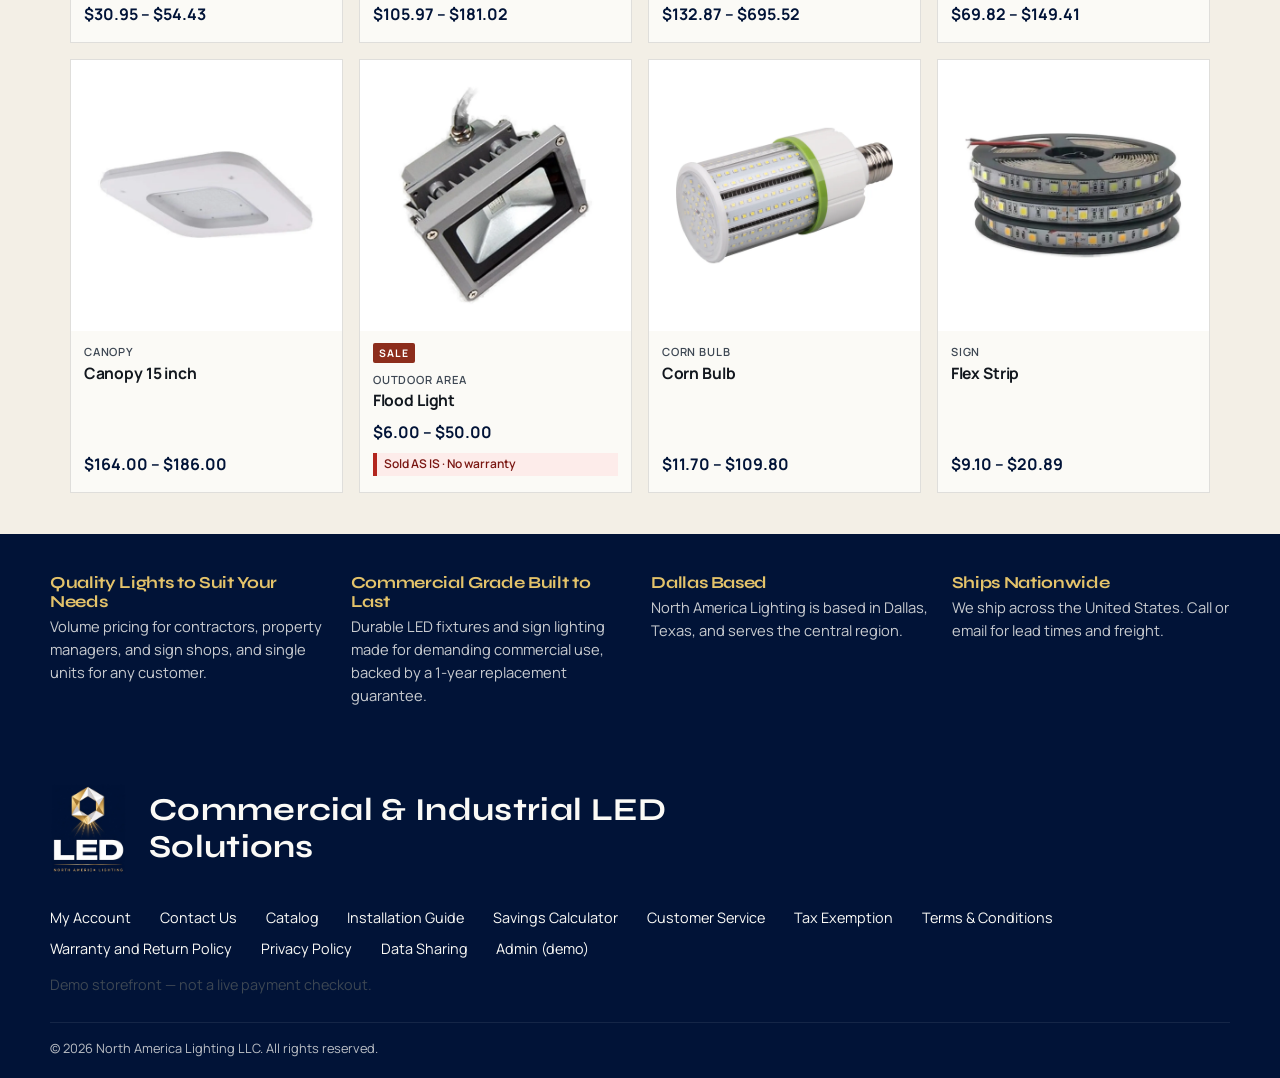
==== commit dc788c00: "Round 41: remove phone number from header" ====
--- a/index.html
+++ b/index.html
@@ -36,7 +36,6 @@
         <a href="#/energy-savings" class="nav-savings" title="LED Savings Calculator">Savings</a>
         <a href="#/exemption">Tax Exemption</a>
         <a href="#/signin" data-auth-link>Sign in</a>
-        <a href="tel:+12146316666" class="nav-phone">(214) 631-6666</a>
         <a class="cart-link" href="#/cart">
           Cart <span class="cart-count" data-cart-count>0</span>
         </a>
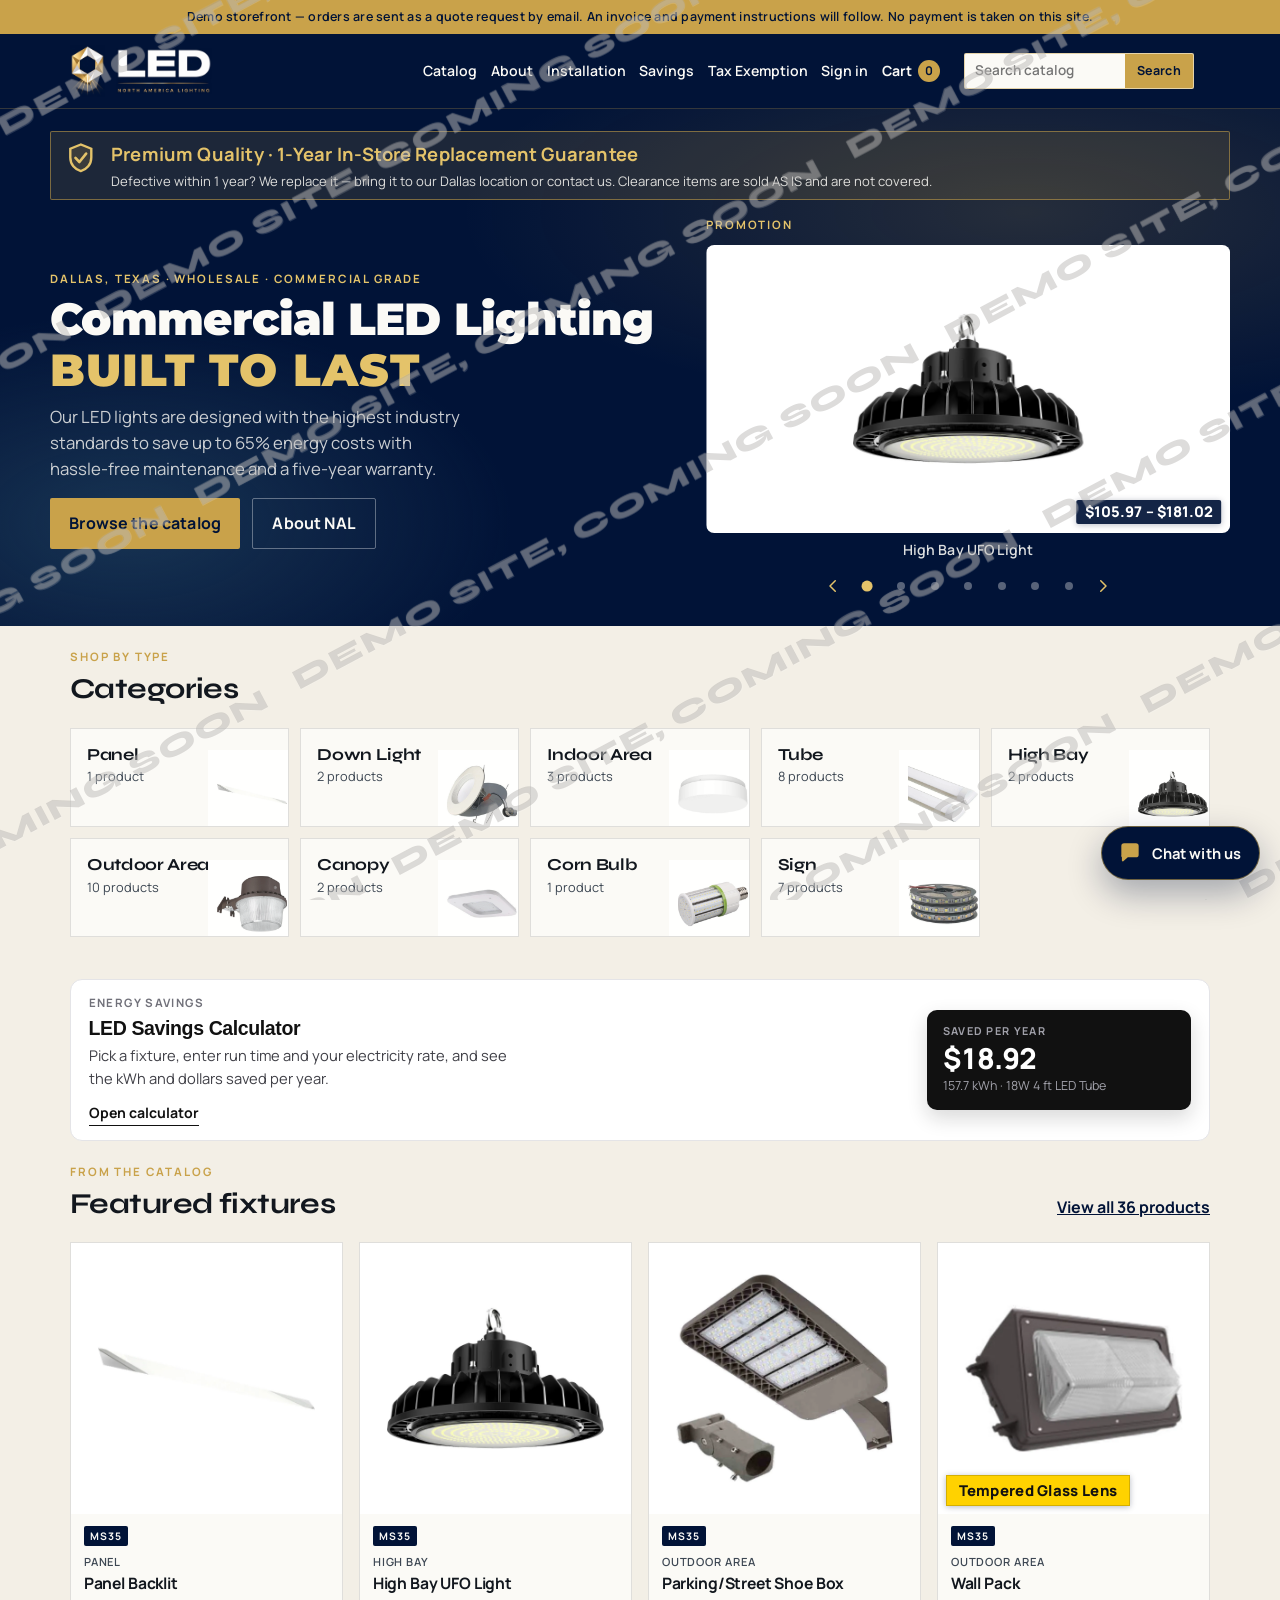
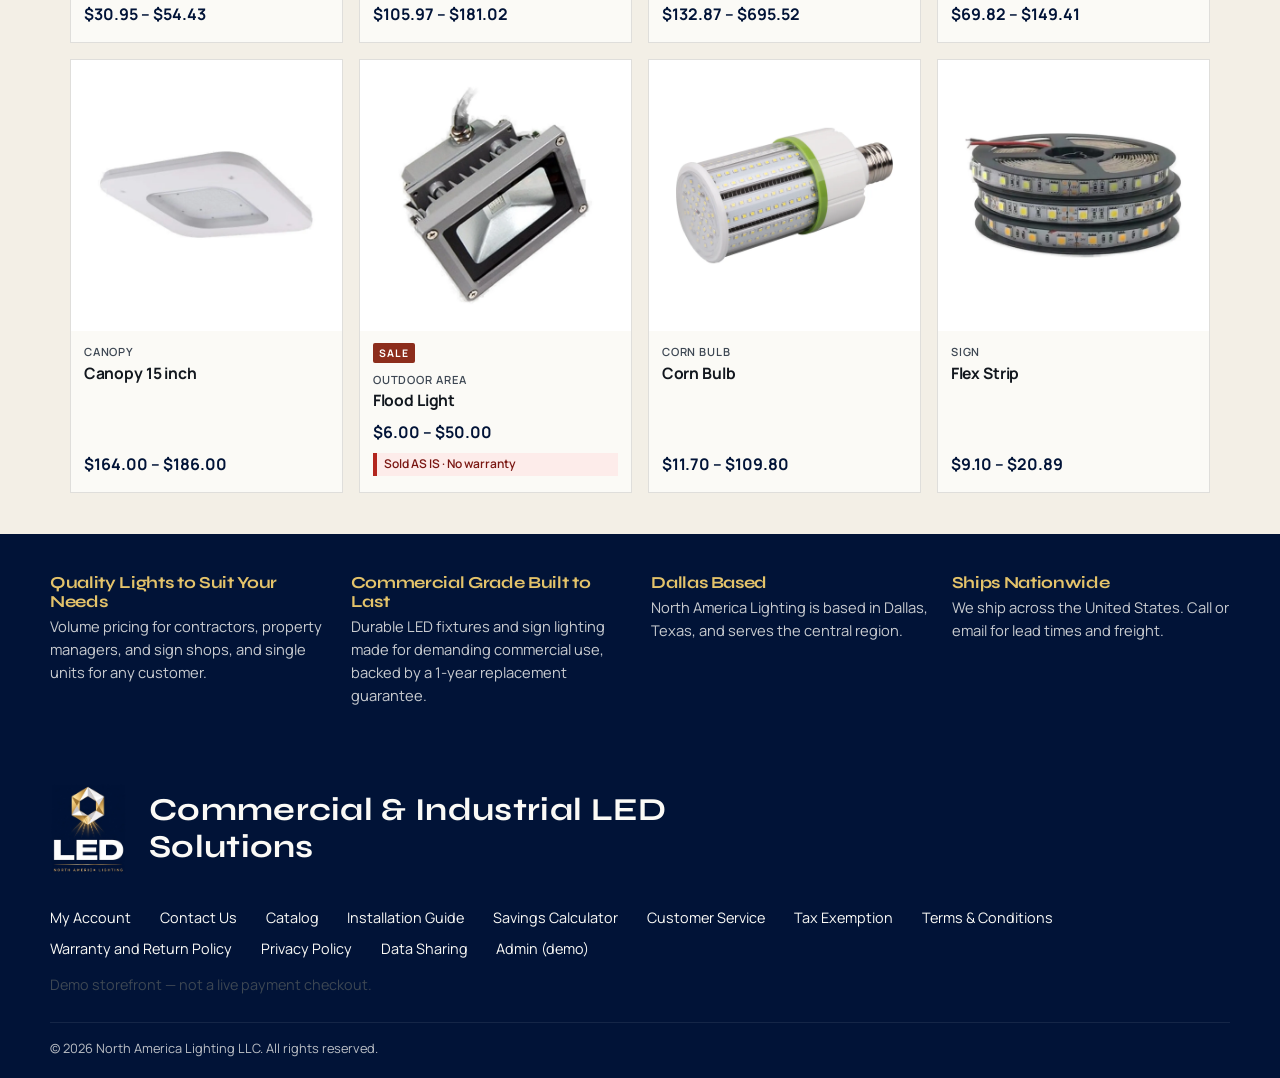
==== commit cd1715d5: "Round 44: shorter header search, nav no longer overlaps logo" ====
--- a/index.html
+++ b/index.html
@@ -9,9 +9,8 @@
   <link rel="preconnect" href="https://fonts.googleapis.com">
   <link rel="preconnect" href="https://fonts.gstatic.com" crossorigin>
   <link href="https://fonts.googleapis.com/css2?family=Manrope:wght@400;500;600;700&family=Syne:wght@500;600;700;800&family=Montserrat:wght@900&display=swap" rel="stylesheet">
-  <link rel="stylesheet" href="styles.css">
-  <link rel="stylesheet" href="savings-calculator.css">
-  <link rel="stylesheet" href="chat.css">
+  <link rel="stylesheet" href="styles.css?v=44">
+  <link rel="stylesheet" href="chat.css?v=44">
   <link rel="icon" href="favicon.ico" sizes="any">
   <link rel="icon" type="image/png" sizes="32x32" href="brand/favicon-32.png">
   <link rel="apple-touch-icon" href="brand/apple-touch-icon.png">
@@ -33,7 +32,7 @@
         <a href="#/catalog">Catalog</a>
         <a href="#/about">About</a>
         <a href="#/installation">Installation</a>
-        <a href="#/energy-savings" class="nav-savings" title="LED Savings Calculator">Savings</a>
+        <a href="/savings/" class="nav-savings" title="LED Savings Calculator">Savings</a>
         <a href="#/exemption">Tax Exemption</a>
         <a href="#/signin" data-auth-link>Sign in</a>
         <a class="cart-link" href="#/cart">
@@ -58,7 +57,7 @@
           <div class="mobile-menu" id="mobile-menu" hidden>
             <a href="#/catalog">Catalog</a>
             <a href="#/installation">Installation</a>
-            <a href="#/energy-savings">Savings Calculator</a>
+            <a href="/savings/">Savings Calculator</a>
             <a href="#/exemption">Tax Exemption</a>
             <a href="#/about">About</a>
             <a href="#/signin" data-auth-link>Sign in</a>
@@ -93,7 +92,7 @@
           <a href="#/contact">Contact Us</a><br>
           <a href="#/catalog">Catalog</a><br>
           <a href="#/installation">Installation Guide</a><br>
-          <a href="#/energy-savings">Savings Calculator</a><br>
+          <a href="/savings/">Savings Calculator</a><br>
           <a href="#/support" data-support-link>Customer Service</a><br>
           <a href="#/exemption">Tax Exemption</a><br>
           <a href="#/terms">Terms &amp; Conditions</a><br>
@@ -115,8 +114,7 @@
   <noscript>
     <p class="noscript">This catalog needs JavaScript to load products, the cart, and checkout.</p>
   </noscript>
-  <script src="savings-calculator.js" defer></script>
-  <script src="app.js" defer></script>
-  <script src="chat.js" defer></script>
+  <script src="app.js?v=44" defer></script>
+  <script src="chat.js?v=44" defer></script>
 </body>
 </html>
--- a/styles.css
+++ b/styles.css
@@ -67,24 +67,31 @@
   display: flex;
   align-items: center;
   justify-content: space-between;
-  gap: 1rem;
+  gap: 0.75rem 1rem;
+  min-width: 0;
 }
 .brand {
   display: flex;
   align-items: center;
   gap: 0.7rem;
   text-decoration: none;
-  min-width: 0;
+  flex: 0 0 auto;
+  flex-shrink: 0;
+  min-width: auto;
+  position: relative;
+  z-index: 2;
 }
 .brand-mark-img {
   display: block;
   height: 44px;
   width: auto;
+  flex-shrink: 0;
 }
 .brand-wordmark {
   display: block;
   height: 38px;
   width: auto;
+  flex-shrink: 0;
 }
 .footer-logo {
   display: block;
@@ -1460,13 +1467,37 @@
 
 /* Round 40 — compact homepage preview + desktop nav link for the LED Savings Calculator */
 .nav-desktop .nav-savings { display: inline; }
-.nav-desktop a { white-space: nowrap; flex-shrink: 0; }
-.nav-desktop { gap: 0.72rem; }
-.nav-desktop .header-search { margin-left: 0.7rem; flex: 0 0 auto; }
+
+/* Round 44 — shorter header search; nav wraps instead of sliding behind the logo */
+.nav-desktop {
+  flex: 1 1 auto;
+  min-width: 0;
+  flex-wrap: wrap;
+  justify-content: flex-end;
+  align-items: center;
+  gap: 0.55rem 0.7rem;
+}
+.nav-desktop a {
+  white-space: nowrap;
+  flex-shrink: 0;
+}
+.nav-desktop .cart-link { margin-right: 0; }
+.nav-desktop .header-search {
+  flex: 0 0 230px;
+  width: 230px;
+  max-width: 230px;
+  margin-left: 0.45rem;
+  min-width: 0;
+}
+.nav-desktop .header-search input {
+  width: auto;
+  flex: 1 1 auto;
+  min-width: 0;
+}
 .nav-desktop .header-search button { flex-shrink: 0; }
 @media (min-width: 1180px) {
-  .nav-desktop { gap: 0.85rem; }
-  .nav-desktop .header-search { margin-left: 0.9rem; }
+  .nav-desktop { gap: 0.7rem 0.85rem; }
+  .nav-desktop .header-search { margin-left: 0.65rem; }
 }
 
 .savings-teaser-wrap {
